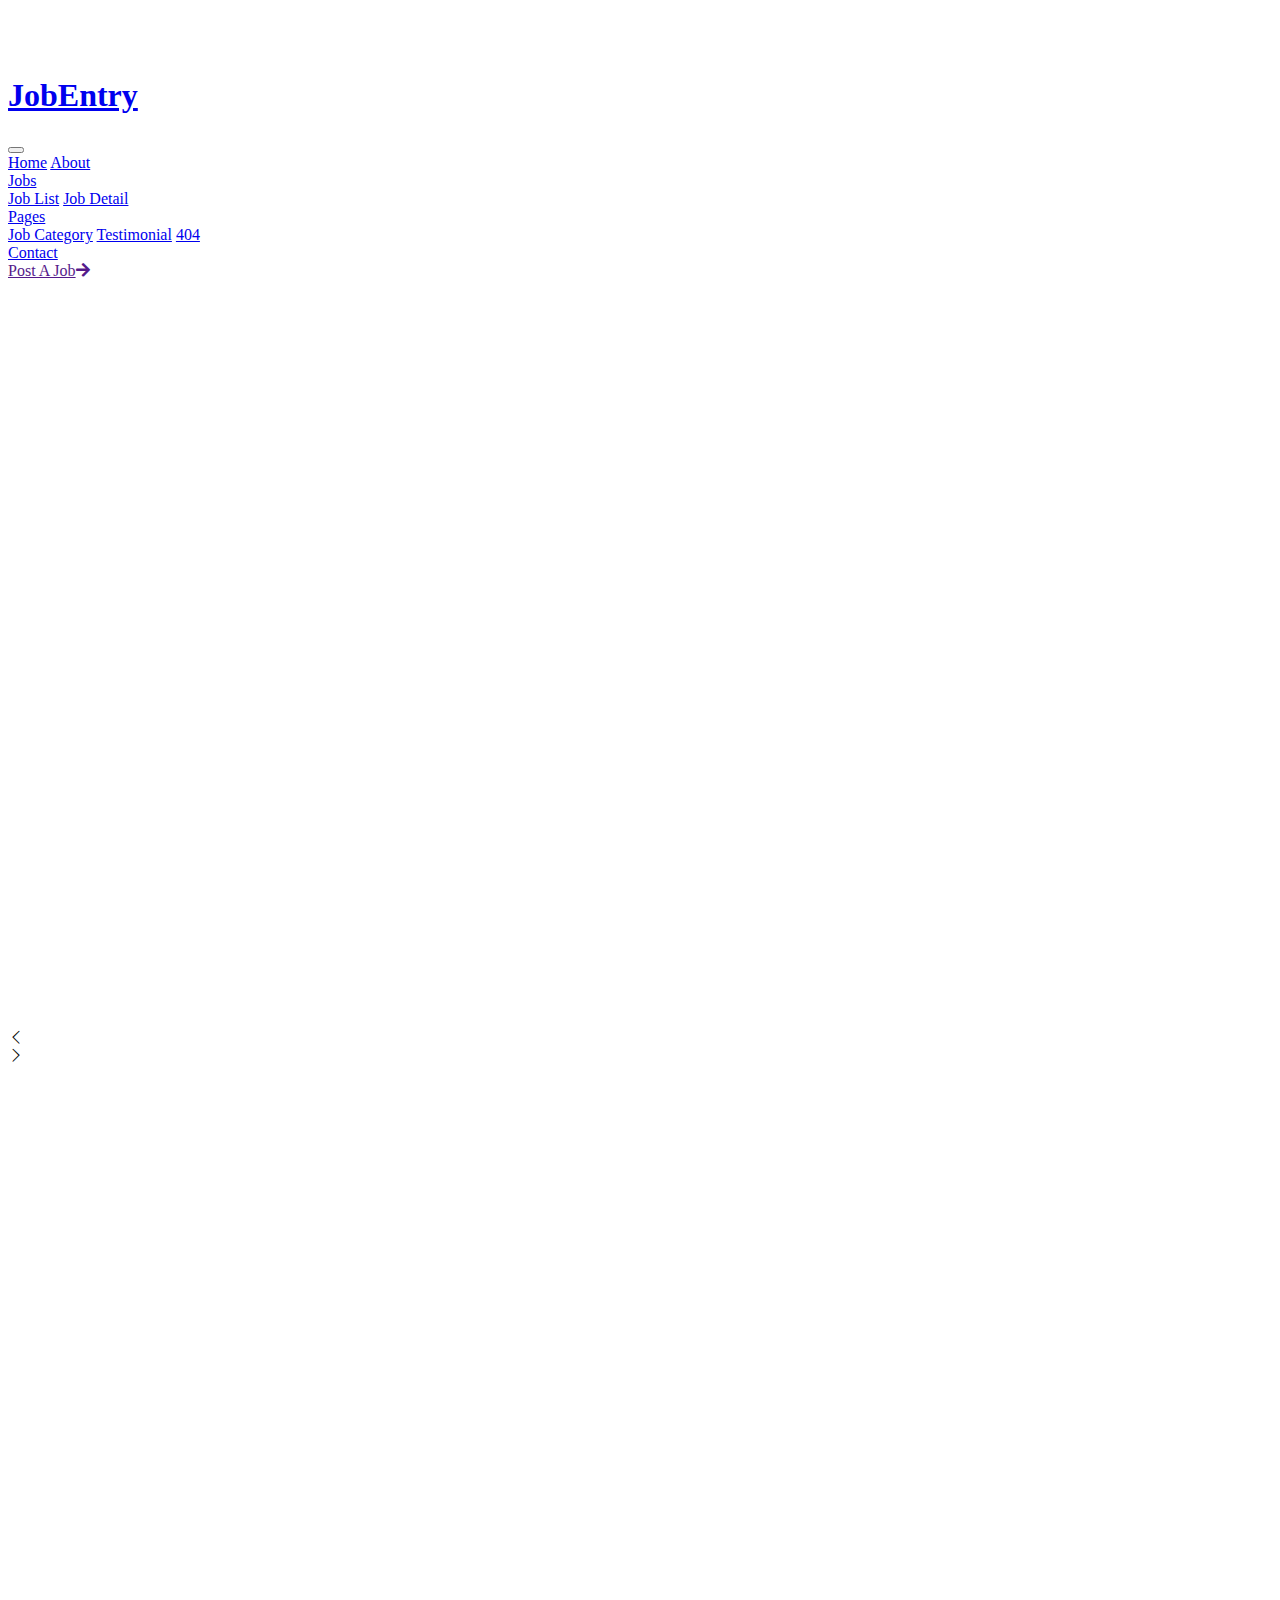
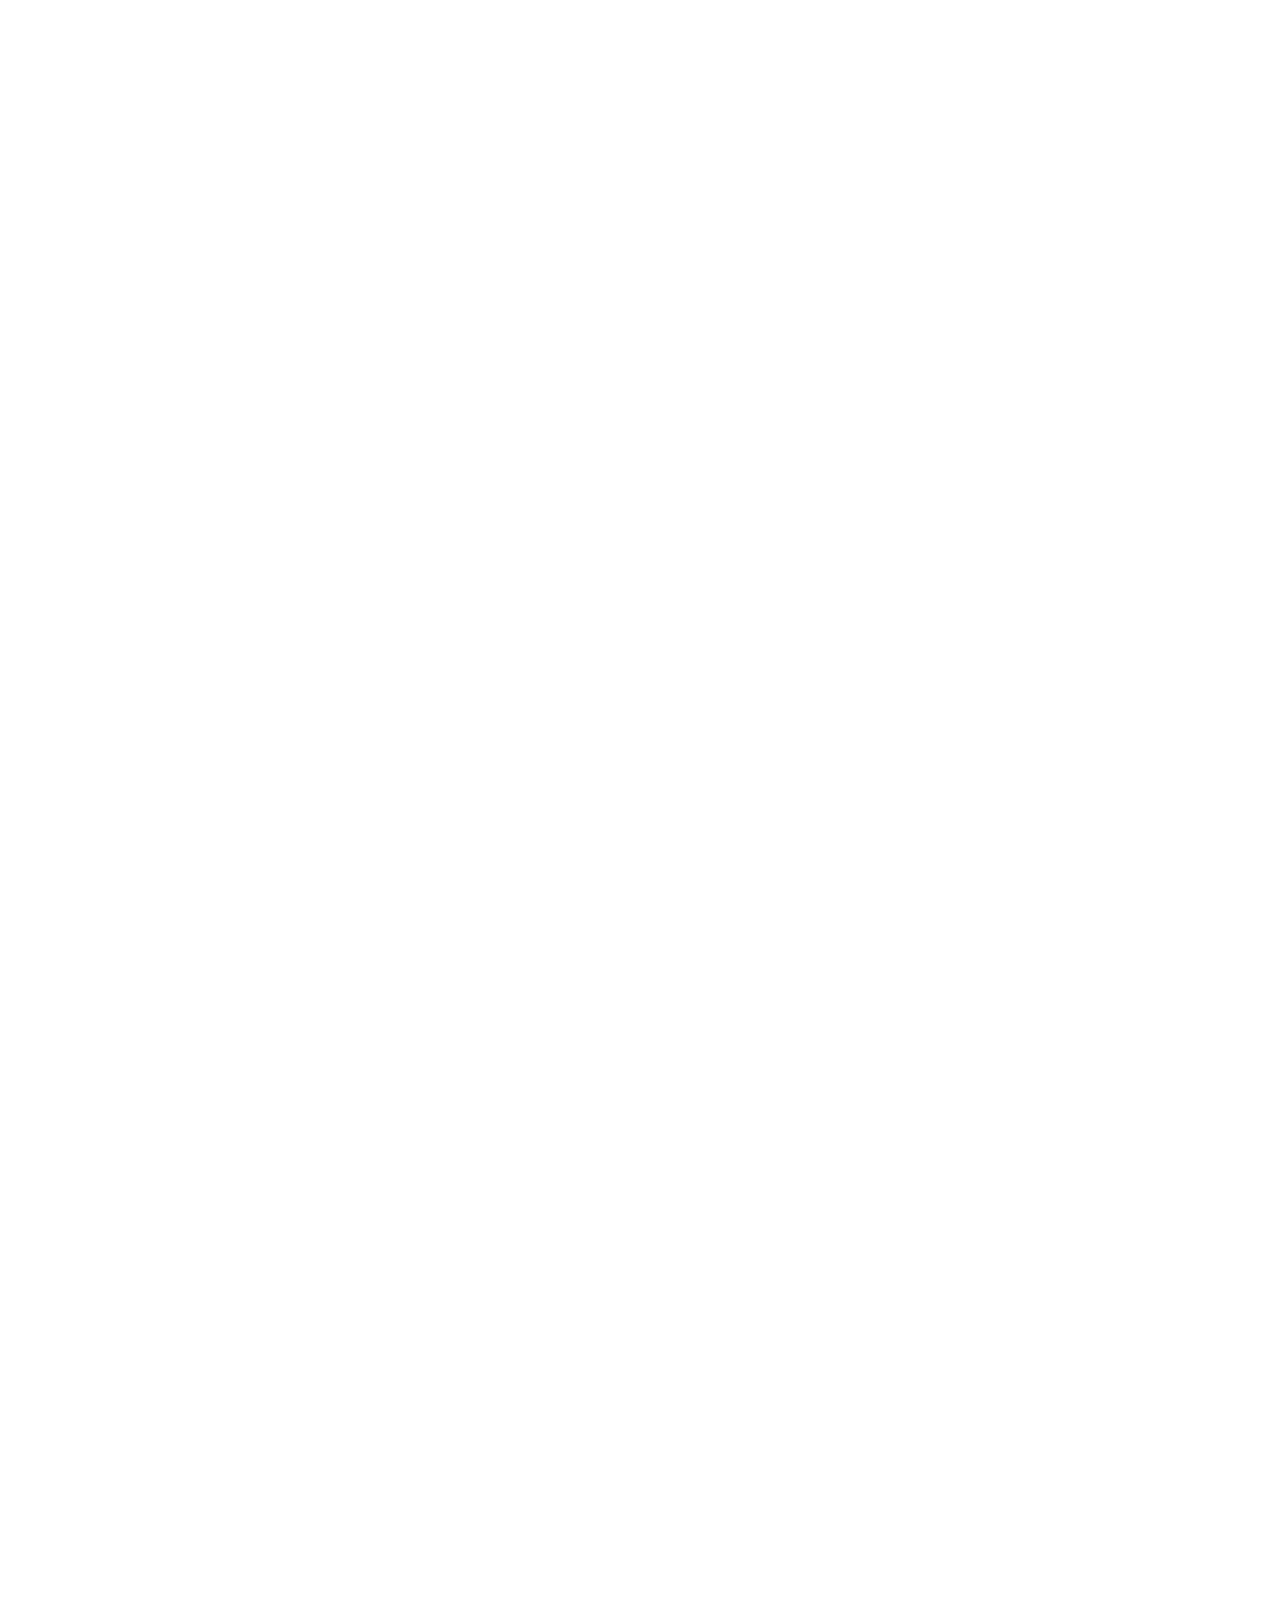
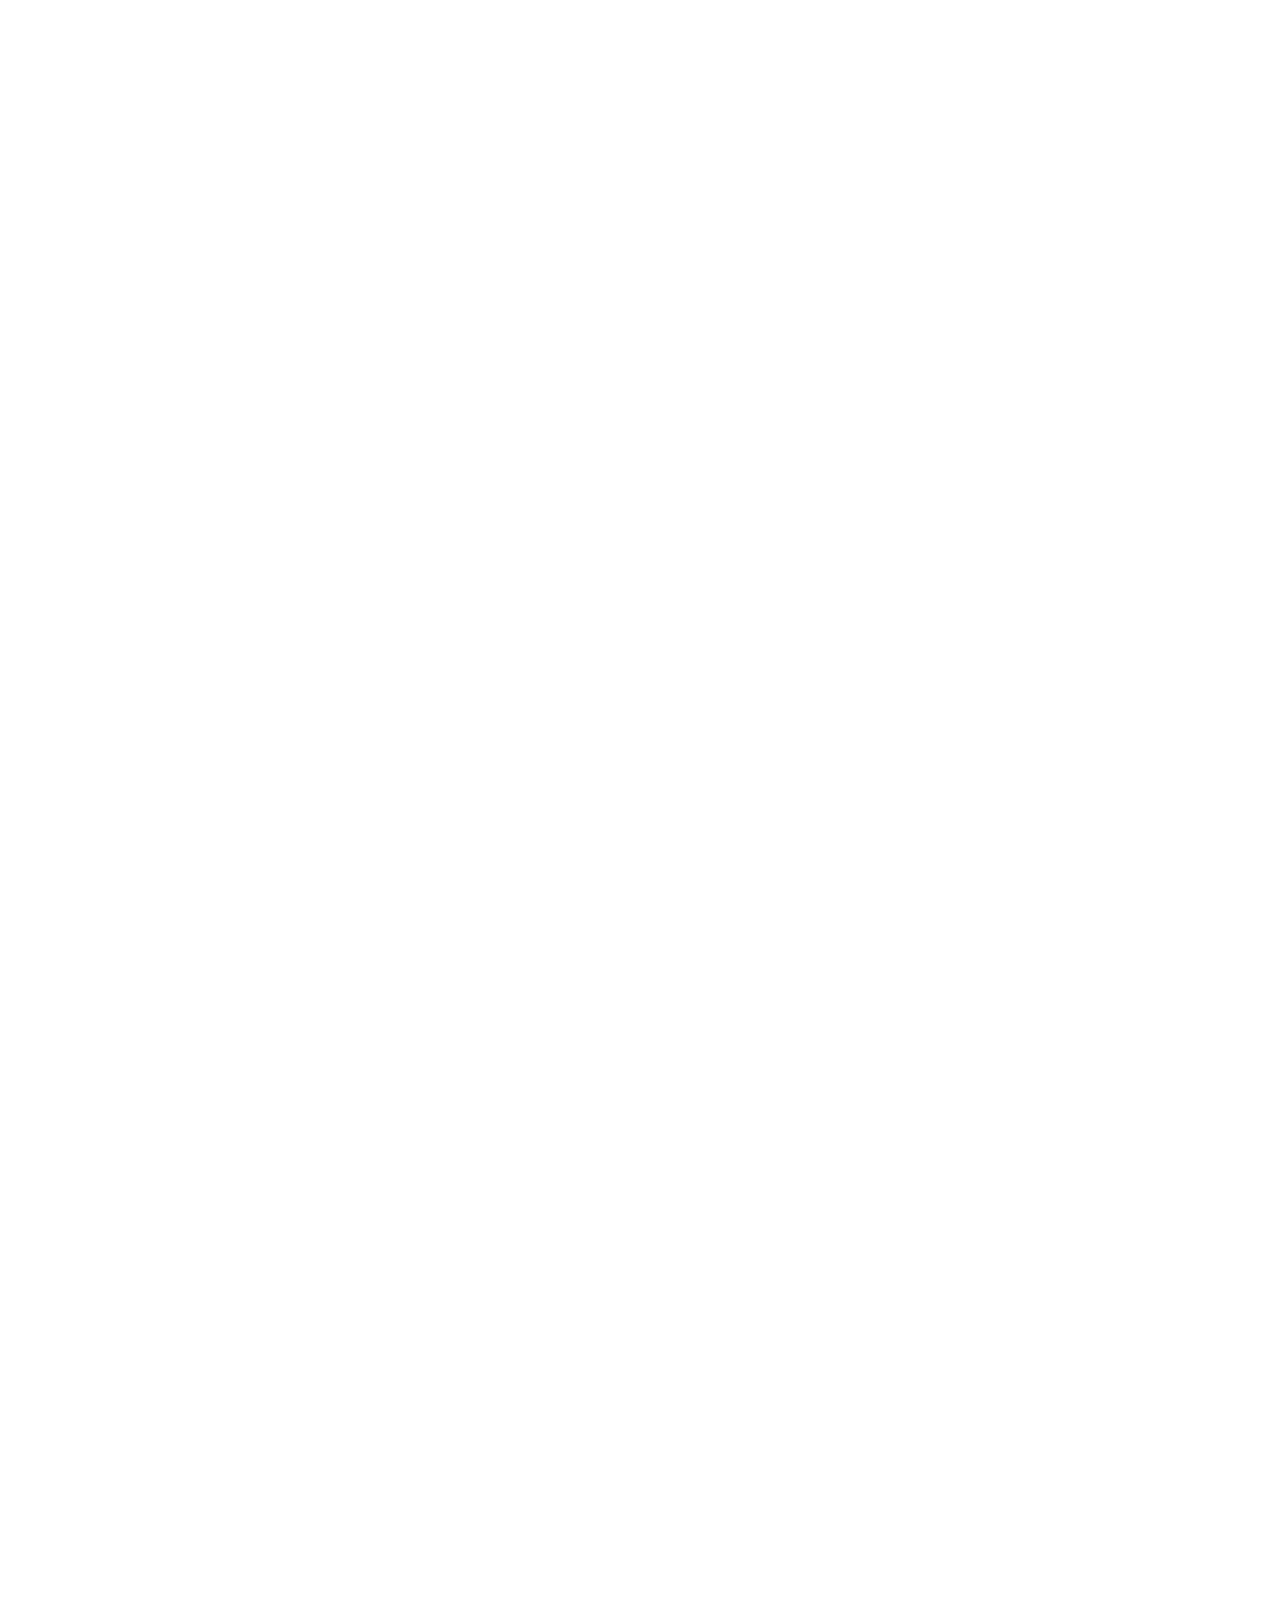
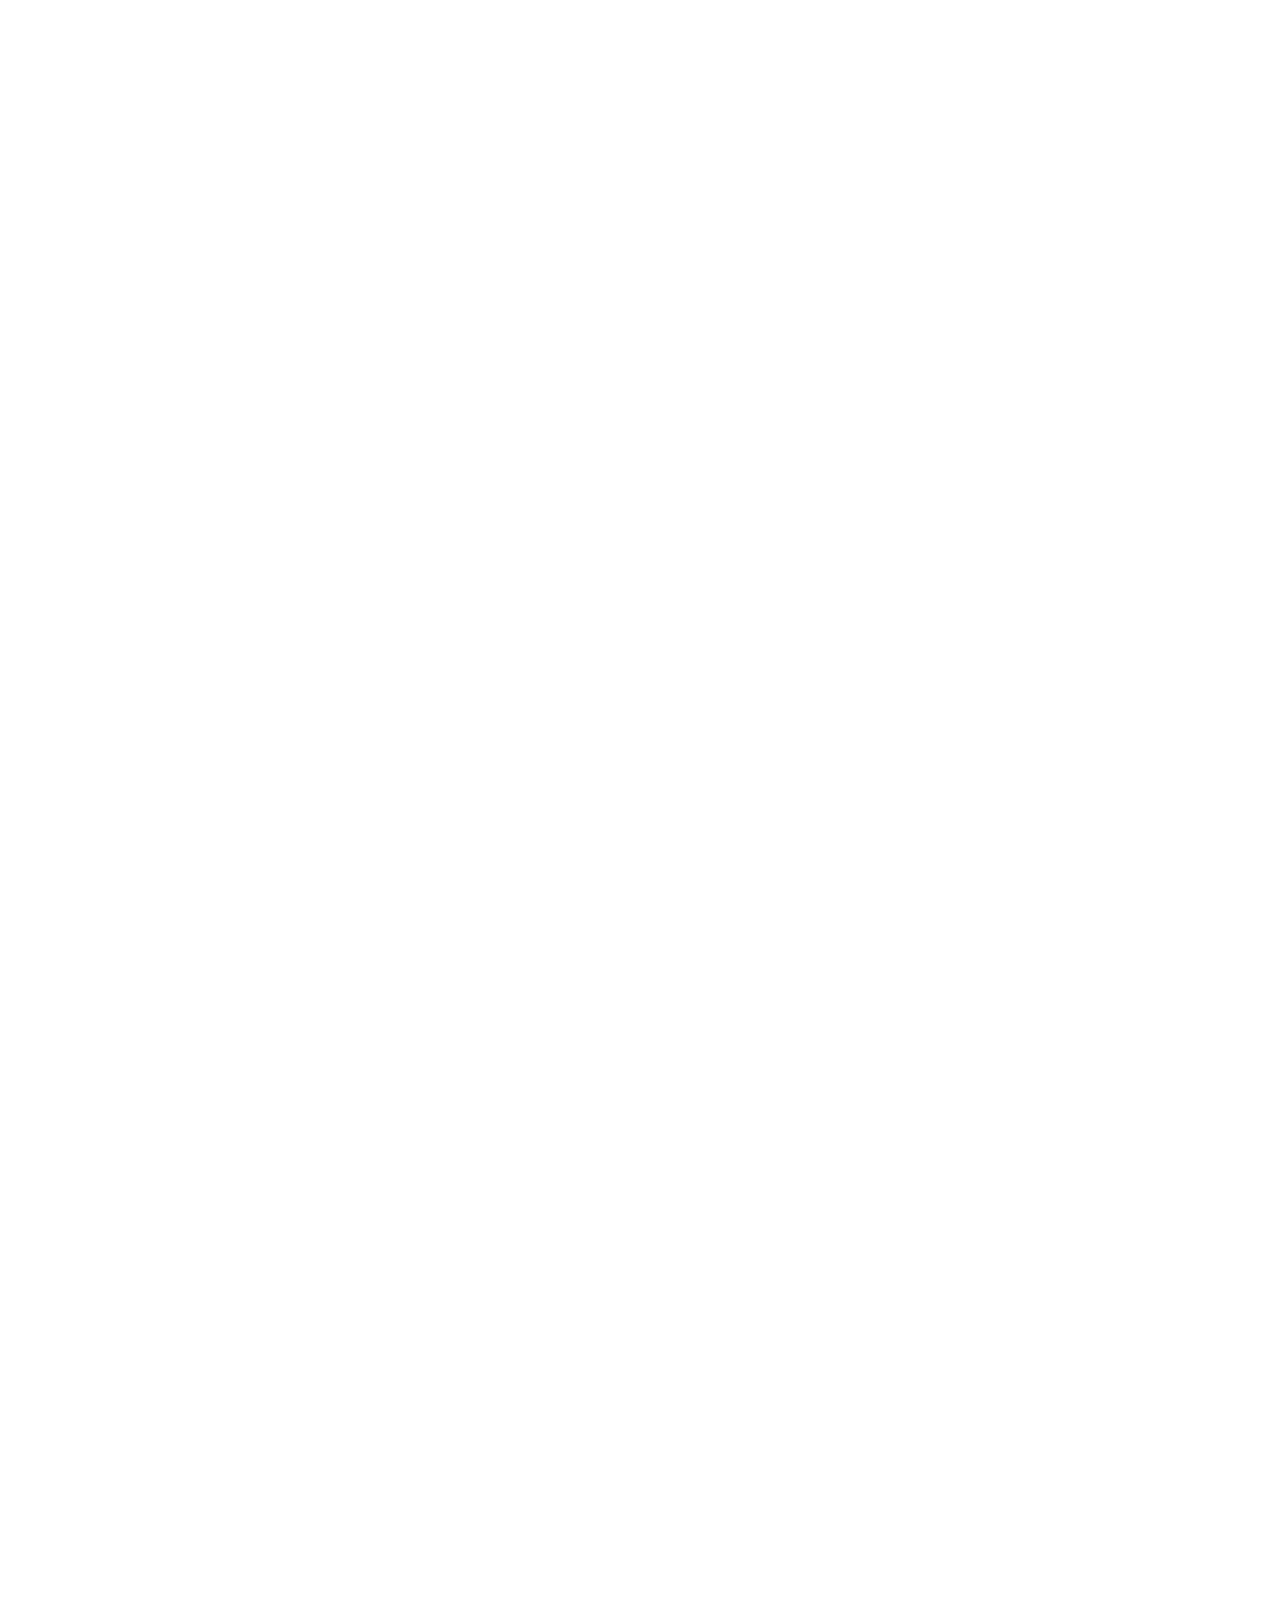
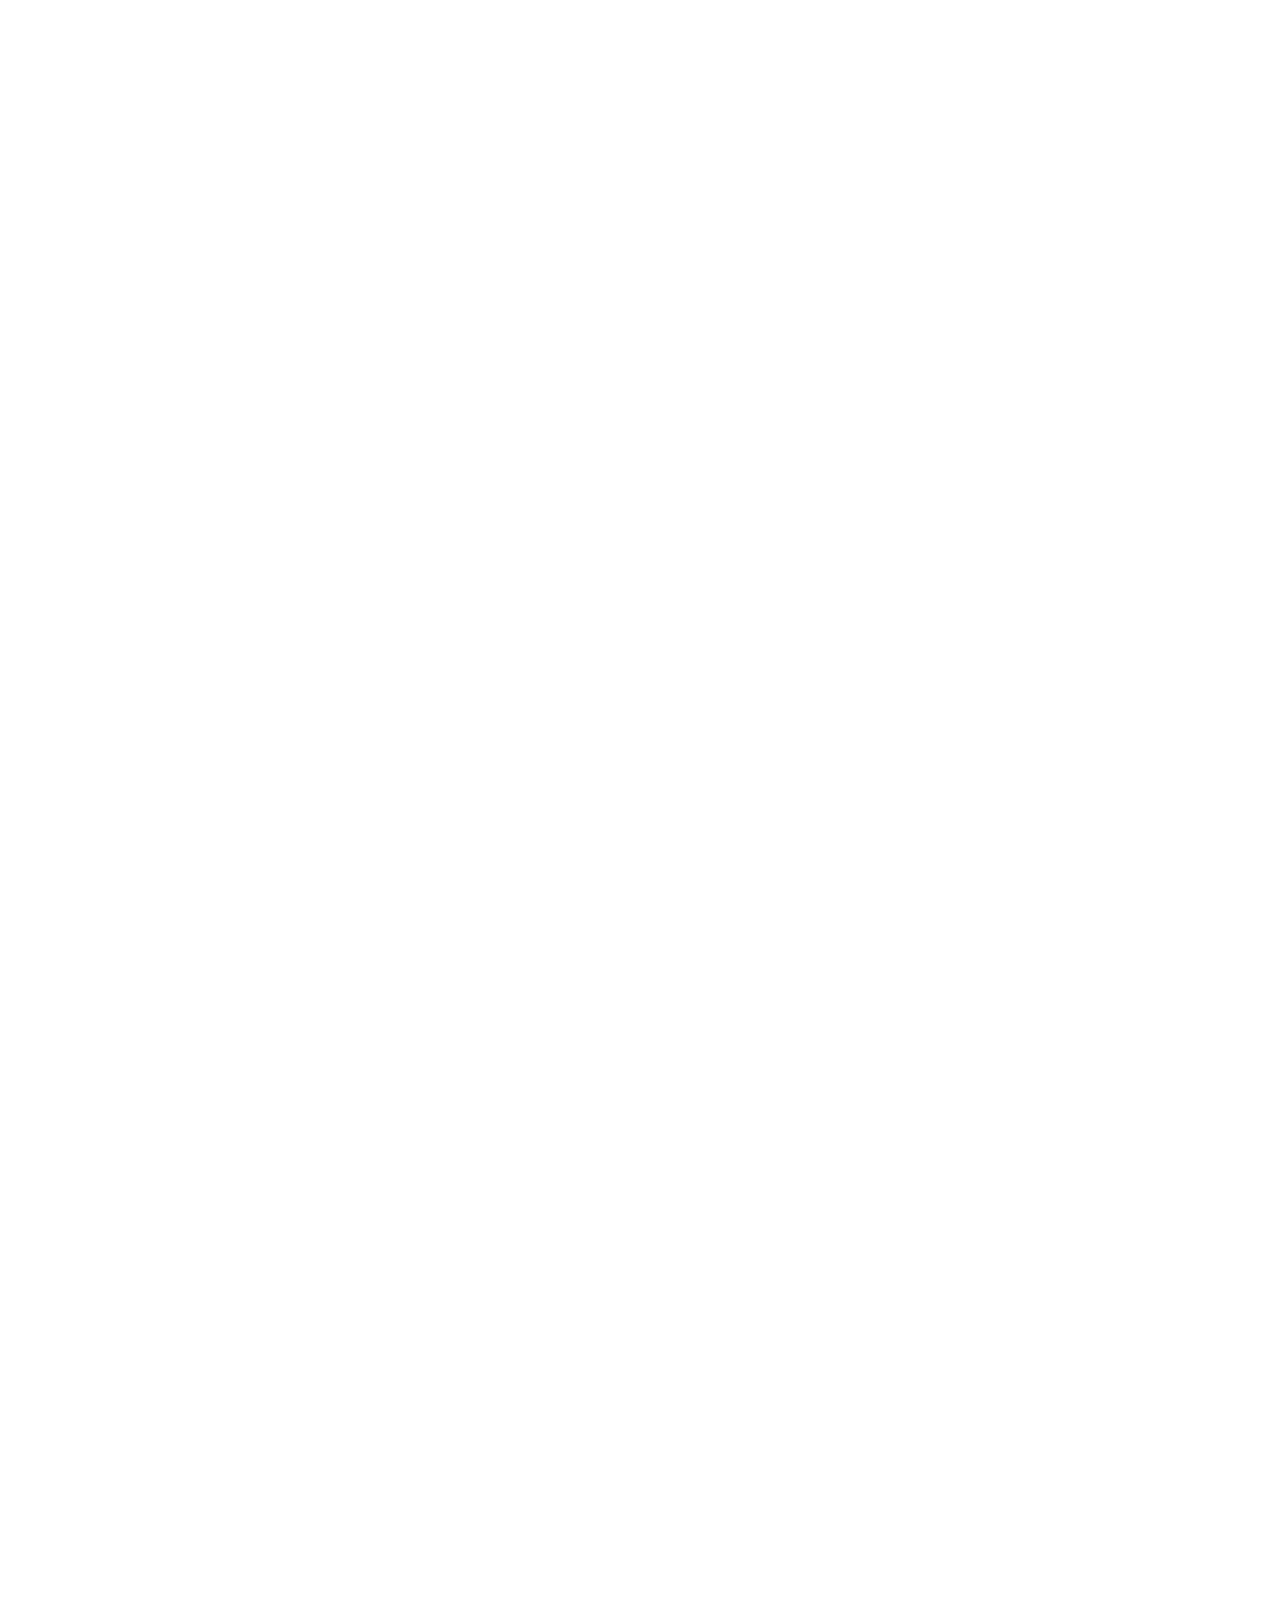
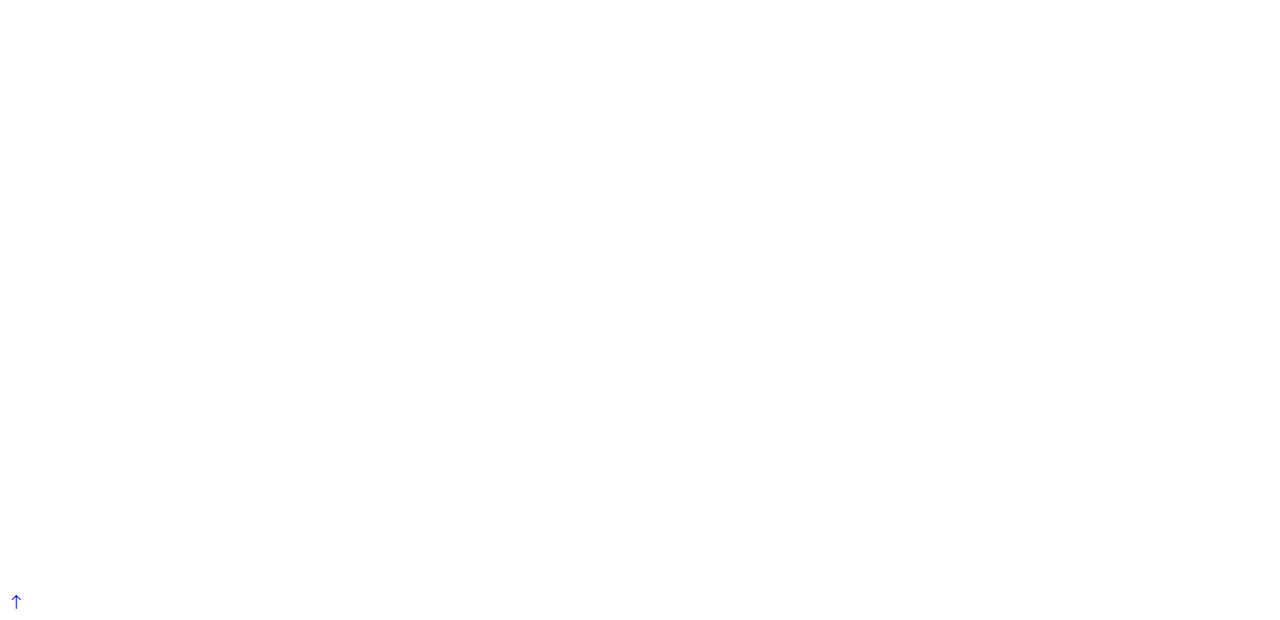
==== index.html @ e027048f "Update index.html" ====
<!DOCTYPE html>
<html lang="en">

<head>
    <meta charset="utf-8">
    <title>JobEntry Website</title>
    <meta content="width=device-width, initial-scale=1.0" name="viewport">
    <meta content="" name="keywords">
    <meta content="" name="description">

    <!-- Favicon -->
    <link href="img/favicon.ico" rel="icon">

    <!-- Google Web Fonts -->
    <link rel="preconnect" href="https://fonts.googleapis.com">
    <link rel="preconnect" href="https://fonts.gstatic.com" crossorigin>
    <link href="https://fonts.googleapis.com/css2?family=Heebo:wght@400;500;600&family=Inter:wght@700;800&display=swap" rel="stylesheet">
    
    <!-- Icon Font Stylesheet -->
    <link href="https://cdnjs.cloudflare.com/ajax/libs/font-awesome/5.10.0/css/all.min.css" rel="stylesheet">
    <link href="https://cdn.jsdelivr.net/npm/bootstrap-icons@1.4.1/font/bootstrap-icons.css" rel="stylesheet">

    <!-- Libraries Stylesheet -->
    <link href="lib/animate/animate.min.css" rel="stylesheet">
    <link href="lib/owlcarousel/assets/owl.carousel.min.css" rel="stylesheet">

    <!-- Customized Bootstrap Stylesheet -->
    <link href="css/bootstrap.min.css" rel="stylesheet">

    <!-- Template Stylesheet -->
    <link href="css/style.css" rel="stylesheet">
</head>

<body>
    <div class="container-xxl bg-white p-0">
        <!-- Spinner Start -->
        <div id="spinner" class="show bg-white position-fixed translate-middle w-100 vh-100 top-50 start-50 d-flex align-items-center justify-content-center">
            <div class="spinner-border text-primary" style="width: 3rem; height: 3rem;" role="status">
                <span class="sr-only">Loading...</span>
            </div>
        </div>
        <!-- Spinner End -->


        <!-- Navbar Start -->
        <nav class="navbar navbar-expand-lg bg-white navbar-light shadow sticky-top p-0">
            <a href="index.html" class="navbar-brand d-flex align-items-center text-center py-0 px-4 px-lg-5">
                <h1 class="m-0 text-primary">JobEntry</h1>
            </a>
            <button type="button" class="navbar-toggler me-4" data-bs-toggle="collapse" data-bs-target="#navbarCollapse">
                <span class="navbar-toggler-icon"></span>
            </button>
            <div class="collapse navbar-collapse" id="navbarCollapse">
                <div class="navbar-nav ms-auto p-4 p-lg-0">
                    <a href="index.html" class="nav-item nav-link active">Home</a>
                    <a href="about.html" class="nav-item nav-link">About</a>
                    <div class="nav-item dropdown">
                        <a href="#" class="nav-link dropdown-toggle" data-bs-toggle="dropdown">Jobs</a>
                        <div class="dropdown-menu rounded-0 m-0">
                            <a href="job-list.html" class="dropdown-item">Job List</a>
                            <a href="job-detail.html" class="dropdown-item">Job Detail</a>
                        </div>
                    </div>
                    <div class="nav-item dropdown">
                        <a href="#" class="nav-link dropdown-toggle" data-bs-toggle="dropdown">Pages</a>
                        <div class="dropdown-menu rounded-0 m-0">
                            <a href="category.html" class="dropdown-item">Job Category</a>
                            <a href="testimonial.html" class="dropdown-item">Testimonial</a>
                            <a href="404.html" class="dropdown-item">404</a>
                        </div>
                    </div>
                    <a href="contact.html" class="nav-item nav-link">Contact</a>
                </div>
                <a href="" class="btn btn-primary rounded-0 py-4 px-lg-5 d-none d-lg-block">Post A Job<i class="fa fa-arrow-right ms-3"></i></a>
            </div>
        </nav>
        <!-- Navbar End -->


        <!-- Carousel Start -->
        <div class="container-fluid p-0">
            <div class="owl-carousel header-carousel position-relative">
                <div class="owl-carousel-item position-relative">
                    <img class="img-fluid" src="img/carousel-1.jpg" alt="">
                    <div class="position-absolute top-0 start-0 w-100 h-100 d-flex align-items-center" style="background: rgba(43, 57, 64, .5);">
                        <div class="container">
                            <div class="row justify-content-start">
                                <div class="col-10 col-lg-8">
                                    <h1 class="display-3 text-white animated slideInDown mb-4">Find The Perfect Job That You Deserved</h1>
                                    <p class="fs-5 fw-medium text-white mb-4 pb-2">Vero elitr justo clita lorem. Ipsum dolor at sed stet sit diam no. Kasd rebum ipsum et diam justo clita et kasd rebum sea elitr.</p>
                                    <a href="" class="btn btn-primary py-md-3 px-md-5 me-3 animated slideInLeft">Search A Job</a>
                                    <a href="" class="btn btn-secondary py-md-3 px-md-5 animated slideInRight">Find A Talent</a>
                                </div>
                            </div>
                        </div>
                    </div>
                </div>
               
        </div>
        <!-- Carousel End -->


        <!-- Search Start -->
        <div class="container-fluid bg-primary mb-5 wow fadeIn" data-wow-delay="0.1s" style="padding: 35px;">
            <div class="container">
                <div class="row g-2">
                    <div class="col-md-10">
                        <div class="row g-2">
                            <div class="col-md-4">
                                <input type="text" class="form-control border-0" placeholder="Keyword" />
                            </div>
                            <div class="col-md-4">
                                <select class="form-select border-0">
                                    <option selected>Category</option>
                                    <option value="1">web design</option>
                                    <option value="2">marketing</option>
                                    <option value="3">Business Development</option>
                                </select>
                            </div>
                            <div class="col-md-4">
                                <select class="form-select border-0">
                                    <option selected>Location</option>
                                    <option value="1">Banglore </option>
                                    <option value="2">Hyderabad </option>
                                    <option value="3">Maharashtra </option>
                                </select>
                            </div>
                        </div>
                    </div>
                    <div class="col-md-2">
                        <button class="btn btn-dark border-0 w-100">Search</button>
                    </div>
                </div>
            </div>
        </div>
        <!-- Search End -->


        <!-- Category Start -->
        <div class="container-xxl py-5">
            <div class="container">
                <h1 class="text-center mb-5 wow fadeInUp" data-wow-delay="0.1s">Explore By Category</h1>
                <div class="row g-4">
                    <div class="col-lg-3 col-sm-6 wow fadeInUp" data-wow-delay="0.1s">
                        <a class="cat-item rounded p-4" href="">
                            <i class="fa fa-3x fa-mail-bulk text-primary mb-4"></i>
                            <h6 class="mb-3">Marketing</h6>
                            <p class="mb-0">123 Vacancy</p>
                        </a>
                    </div>
                    <div class="col-lg-3 col-sm-6 wow fadeInUp" data-wow-delay="0.3s">
                        <a class="cat-item rounded p-4" href="">
                            <i class="fa fa-3x fa-headset text-primary mb-4"></i>
                            <h6 class="mb-3">Customer Service</h6>
                            <p class="mb-0">123 Vacancy</p>
                        </a>
                    </div>
                    <div class="col-lg-3 col-sm-6 wow fadeInUp" data-wow-delay="0.5s">
                        <a class="cat-item rounded p-4" href="">
                            <i class="fa fa-3x fa-user-tie text-primary mb-4"></i>
                            <h6 class="mb-3">Human Resource</h6>
                            <p class="mb-0">123 Vacancy</p>
                        </a>
                    </div>
                    <div class="col-lg-3 col-sm-6 wow fadeInUp" data-wow-delay="0.7s">
                        <a class="cat-item rounded p-4" href="">
                            <i class="fa fa-3x fa-tasks text-primary mb-4"></i>
                            <h6 class="mb-3">Project Management</h6>
                            <p class="mb-0">123 Vacancy</p>
                        </a>
                    </div>
                    <div class="col-lg-3 col-sm-6 wow fadeInUp" data-wow-delay="0.1s">
                        <a class="cat-item rounded p-4" href="">
                            <i class="fa fa-3x fa-chart-line text-primary mb-4"></i>
                            <h6 class="mb-3">Business Development</h6>
                            <p class="mb-0">123 Vacancy</p>
                        </a>
                    </div>
                    <div class="col-lg-3 col-sm-6 wow fadeInUp" data-wow-delay="0.3s">
                        <a class="cat-item rounded p-4" href="">
                            <i class="fa fa-3x fa-hands-helping text-primary mb-4"></i>
                            <h6 class="mb-3">Sales & Communication</h6>
                            <p class="mb-0">123 Vacancy</p>
                        </a>
                    </div>
                    <div class="col-lg-3 col-sm-6 wow fadeInUp" data-wow-delay="0.5s">
                        <a class="cat-item rounded p-4" href="">
                            <i class="fa fa-3x fa-book-reader text-primary mb-4"></i>
                            <h6 class="mb-3">Teaching & Education</h6>
                            <p class="mb-0">123 Vacancy</p>
                        </a>
                    </div>
                    <div class="col-lg-3 col-sm-6 wow fadeInUp" data-wow-delay="0.7s">
                        <a class="cat-item rounded p-4" href="">
                            <i class="fa fa-3x fa-drafting-compass text-primary mb-4"></i>
                            <h6 class="mb-3">Design & Creative</h6>
                            <p class="mb-0">123 Vacancy</p>
                        </a>
                    </div>
                </div>
            </div>
        </div>
        <!-- Category End -->


        <!-- About Start -->
       
        <!-- About End -->


        <!-- Jobs Start -->
        <div class="container-xxl py-5">
            <div class="container">
                <h1 class="text-center mb-5 wow fadeInUp" data-wow-delay="0.1s">Job Listing</h1>
                <div class="tab-class text-center wow fadeInUp" data-wow-delay="0.3s">
                    <ul class="nav nav-pills d-inline-flex justify-content-center border-bottom mb-5">
                        <li class="nav-item">
                            <a class="d-flex align-items-center text-start mx-3 ms-0 pb-3 active" data-bs-toggle="pill" href="#tab-1">
                                <h6 class="mt-n1 mb-0">Featured</h6>
                            </a>
                        </li>
                        <li class="nav-item">
                            <a class="d-flex align-items-center text-start mx-3 pb-3" data-bs-toggle="pill" href="#tab-2">
                                <h6 class="mt-n1 mb-0">Full Time</h6>
                            </a>
                        </li>
                        <li class="nav-item">
                            <a class="d-flex align-items-center text-start mx-3 me-0 pb-3" data-bs-toggle="pill" href="#tab-3">
                                <h6 class="mt-n1 mb-0">Part Time</h6>
                            </a>
                        </li>
                    </ul>
                    <div class="tab-content">
                        <div id="tab-1" class="tab-pane fade show p-0 active">
                            <div class="job-item p-4 mb-4">
                                <div class="row g-4">
                                    <div class="col-sm-12 col-md-8 d-flex align-items-center">
                                        <img class="flex-shrink-0 img-fluid border rounded" src="img/com-logo-1.jpg" alt="" style="width: 80px; height: 80px;">
                                        <div class="text-start ps-4">
                                            <h5 class="mb-3">Software Engineer</h5>
                                            <span class="text-truncate me-3"><i class="fa fa-map-marker-alt text-primary me-2"></i>Maharashtra , India</span>
                                            <span class="text-truncate me-3"><i class="far fa-clock text-primary me-2"></i>Full Time</span>
                                        </div>
                                    </div>
                                    <div class="col-sm-12 col-md-4 d-flex flex-column align-items-start align-items-md-end justify-content-center">
                                        <div class="d-flex mb-3">
                                            <a class="btn btn-light btn-square me-3" href=""><i class="far fa-heart text-primary"></i></a>
                                            <a class="btn btn-primary" href="">Apply Now</a>
                                        </div>
                                        <small class="text-truncate"><i class="far fa-calendar-alt text-primary me-2"></i>Date Line: 01 Jan, 2024</small>
                                    </div>
                                </div>
                            </div>
                            <div class="job-item p-4 mb-4">
                                <div class="row g-4">
                                    <div class="col-sm-12 col-md-8 d-flex align-items-center">
                                        <img class="flex-shrink-0 img-fluid border rounded" src="img/com-logo-2.jpg" alt="" style="width: 80px; height: 80px;">
                                        <div class="text-start ps-4">
                                            <h5 class="mb-3">Marketing Manager</h5>
                                            <span class="text-truncate me-3"><i class="fa fa-map-marker-alt text-primary me-2"></i>Maharashtra , India</span>
                                            <span class="text-truncate me-3"><i class="far fa-clock text-primary me-2"></i>Full Time</span>
                                        </div>
                                    </div>
                                    <div class="col-sm-12 col-md-4 d-flex flex-column align-items-start align-items-md-end justify-content-center">
                                        <div class="d-flex mb-3">
                                            <a class="btn btn-light btn-square me-3" href=""><i class="far fa-heart text-primary"></i></a>
                                            <a class="btn btn-primary" href="">Apply Now</a>
                                        </div>
                                        <small class="text-truncate"><i class="far fa-calendar-alt text-primary me-2"></i>Date Line: 01 Jan, 2024</small>
                                    </div>
                                </div>
                            </div>
                            <div class="job-item p-4 mb-4">
                                <div class="row g-4">
                                    <div class="col-sm-12 col-md-8 d-flex align-items-center">
                                        <img class="flex-shrink-0 img-fluid border rounded" src="img/com-logo-3.jpg" alt="" style="width: 80px; height: 80px;">
                                        <div class="text-start ps-4">
                                            <h5 class="mb-3">Product Designer</h5>
                                            <span class="text-truncate me-3"><i class="fa fa-map-marker-alt text-primary me-2"></i>Maharashtra , India</span>
                                            <span class="text-truncate me-3"><i class="far fa-clock text-primary me-2"></i>Full Time</span>
                                        </div>
                                    </div>
                                    <div class="col-sm-12 col-md-4 d-flex flex-column align-items-start align-items-md-end justify-content-center">
                                        <div class="d-flex mb-3">
                                            <a class="btn btn-light btn-square me-3" href=""><i class="far fa-heart text-primary"></i></a>
                                            <a class="btn btn-primary" href="">Apply Now</a>
                                        </div>
                                        <small class="text-truncate"><i class="far fa-calendar-alt text-primary me-2"></i>Date Line: 01 Jan, 2024</small>
                                    </div>
                                </div>
                            </div>
                            <div class="job-item p-4 mb-4">
                                <div class="row g-4">
                                    <div class="col-sm-12 col-md-8 d-flex align-items-center">
                                        <img class="flex-shrink-0 img-fluid border rounded" src="img/com-logo-4.jpg" alt="" style="width: 80px; height: 80px;">
                                        <div class="text-start ps-4">
                                            <h5 class="mb-3">Creative Director</h5>
                                            <span class="text-truncate me-3"><i class="fa fa-map-marker-alt text-primary me-2"></i>Maharashtra , India</span>
                                            <span class="text-truncate me-3"><i class="far fa-clock text-primary me-2"></i>Full Time</span>
                                        </div>
                                    </div>
                                    <div class="col-sm-12 col-md-4 d-flex flex-column align-items-start align-items-md-end justify-content-center">
                                        <div class="d-flex mb-3">
                                            <a class="btn btn-light btn-square me-3" href=""><i class="far fa-heart text-primary"></i></a>
                                            <a class="btn btn-primary" href="">Apply Now</a>
                                        </div>
                                        <small class="text-truncate"><i class="far fa-calendar-alt text-primary me-2"></i>Date Line: 01 Jan, 2024</small>
                                    </div>
                                </div>
                            </div>
                            <div class="job-item p-4 mb-4">
                                <div class="row g-4">
                                    <div class="col-sm-12 col-md-8 d-flex align-items-center">
                                        <img class="flex-shrink-0 img-fluid border rounded" src="img/com-logo-5.jpg" alt="" style="width: 80px; height: 80px;">
                                        <div class="text-start ps-4">
                                            <h5 class="mb-3">Wordpress Developer</h5>
                                            <span class="text-truncate me-3"><i class="fa fa-map-marker-alt text-primary me-2"></i>Maharashtra , India</span>
                                            <span class="text-truncate me-3"><i class="far fa-clock text-primary me-2"></i>Full Time</span>
                                        </div>
                                    </div>
                                    <div class="col-sm-12 col-md-4 d-flex flex-column align-items-start align-items-md-end justify-content-center">
                                        <div class="d-flex mb-3">
                                            <a class="btn btn-light btn-square me-3" href=""><i class="far fa-heart text-primary"></i></a>
                                            <a class="btn btn-primary" href="">Apply Now</a>
                                        </div>
                                        <small class="text-truncate"><i class="far fa-calendar-alt text-primary me-2"></i>Date Line: 01 Jan, 2024</small>
                                    </div>
                                </div>
                            </div>
                            <a class="btn btn-primary py-3 px-5" href="">Browse More Jobs</a>
                        </div>
                        <div id="tab-2" class="tab-pane fade show p-0">
                            <div class="job-item p-4 mb-4">
                                <div class="row g-4">
                                    <div class="col-sm-12 col-md-8 d-flex align-items-center">
                                        <img class="flex-shrink-0 img-fluid border rounded" src="img/com-logo-1.jpg" alt="" style="width: 80px; height: 80px;">
                                        <div class="text-start ps-4">
                                            <h5 class="mb-3">Software Engineer</h5>
                                            <span class="text-truncate me-3"><i class="fa fa-map-marker-alt text-primary me-2"></i>Maharashtra , India</span>
                                            <span class="text-truncate me-3"><i class="far fa-clock text-primary me-2"></i>Full Time</span>
                                        </div>
                                    </div>
                                    <div class="col-sm-12 col-md-4 d-flex flex-column align-items-start align-items-md-end justify-content-center">
                                        <div class="d-flex mb-3">
                                            <a class="btn btn-light btn-square me-3" href=""><i class="far fa-heart text-primary"></i></a>
                                            <a class="btn btn-primary" href="">Apply Now</a>
                                        </div>
                                        <small class="text-truncate"><i class="far fa-calendar-alt text-primary me-2"></i>Date Line: 01 Jan, 2024</small>
                                    </div>
                                </div>
                            </div>
                            <div class="job-item p-4 mb-4">
                                <div class="row g-4">
                                    <div class="col-sm-12 col-md-8 d-flex align-items-center">
                                        <img class="flex-shrink-0 img-fluid border rounded" src="img/com-logo-2.jpg" alt="" style="width: 80px; height: 80px;">
                                        <div class="text-start ps-4">
                                            <h5 class="mb-3">Marketing Manager</h5>
                                            <span class="text-truncate me-3"><i class="fa fa-map-marker-alt text-primary me-2"></i>New York, USA</span>
                                            <span class="text-truncate me-3"><i class="far fa-clock text-primary me-2"></i>Full Time</span>
                                            <span class="text-truncate me-0"><i class="far fa-money-bill-alt text-primary me-2"></i>$123 - $456</span>
                                        </div>
                                    </div>
                                    <div class="col-sm-12 col-md-4 d-flex flex-column align-items-start align-items-md-end justify-content-center">
                                        <div class="d-flex mb-3">
                                            <a class="btn btn-light btn-square me-3" href=""><i class="far fa-heart text-primary"></i></a>
                                            <a class="btn btn-primary" href="">Apply Now</a>
                                        </div>
                                        <small class="text-truncate"><i class="far fa-calendar-alt text-primary me-2"></i>Date Line: 01 Jan, 2045</small>
                                    </div>
                                </div>
                            </div>
                            <div class="job-item p-4 mb-4">
                                <div class="row g-4">
                                    <div class="col-sm-12 col-md-8 d-flex align-items-center">
                                        <img class="flex-shrink-0 img-fluid border rounded" src="img/com-logo-3.jpg" alt="" style="width: 80px; height: 80px;">
                                        <div class="text-start ps-4">
                                            <h5 class="mb-3">Product Designer</h5>
                                            <span class="text-truncate me-3"><i class="fa fa-map-marker-alt text-primary me-2"></i>New York, USA</span>
                                            <span class="text-truncate me-3"><i class="far fa-clock text-primary me-2"></i>Full Time</span>
                                            <span class="text-truncate me-0"><i class="far fa-money-bill-alt text-primary me-2"></i>$123 - $456</span>
                                        </div>
                                    </div>
                                    <div class="col-sm-12 col-md-4 d-flex flex-column align-items-start align-items-md-end justify-content-center">
                                        <div class="d-flex mb-3">
                                            <a class="btn btn-light btn-square me-3" href=""><i class="far fa-heart text-primary"></i></a>
                                            <a class="btn btn-primary" href="">Apply Now</a>
                                        </div>
                                        <small class="text-truncate"><i class="far fa-calendar-alt text-primary me-2"></i>Date Line: 01 Jan, 2045</small>
                                    </div>
                                </div>
                            </div>
                            <div class="job-item p-4 mb-4">
                                <div class="row g-4">
                                    <div class="col-sm-12 col-md-8 d-flex align-items-center">
                                        <img class="flex-shrink-0 img-fluid border rounded" src="img/com-logo-4.jpg" alt="" style="width: 80px; height: 80px;">
                                        <div class="text-start ps-4">
                                            <h5 class="mb-3">Creative Director</h5>
                                            <span class="text-truncate me-3"><i class="fa fa-map-marker-alt text-primary me-2"></i>New York, USA</span>
                                            <span class="text-truncate me-3"><i class="far fa-clock text-primary me-2"></i>Full Time</span>
                                            <span class="text-truncate me-0"><i class="far fa-money-bill-alt text-primary me-2"></i>$123 - $456</span>
                                        </div>
                                    </div>
                                    <div class="col-sm-12 col-md-4 d-flex flex-column align-items-start align-items-md-end justify-content-center">
                                        <div class="d-flex mb-3">
                                            <a class="btn btn-light btn-square me-3" href=""><i class="far fa-heart text-primary"></i></a>
                                            <a class="btn btn-primary" href="">Apply Now</a>
                                        </div>
                                        <small class="text-truncate"><i class="far fa-calendar-alt text-primary me-2"></i>Date Line: 01 Jan, 2045</small>
                                    </div>
                                </div>
                            </div>
                            <div class="job-item p-4 mb-4">
                                <div class="row g-4">
                                    <div class="col-sm-12 col-md-8 d-flex align-items-center">
                                        <img class="flex-shrink-0 img-fluid border rounded" src="img/com-logo-5.jpg" alt="" style="width: 80px; height: 80px;">
                                        <div class="text-start ps-4">
                                            <h5 class="mb-3">Wordpress Developer</h5>
                                            <span class="text-truncate me-3"><i class="fa fa-map-marker-alt text-primary me-2"></i>New York, USA</span>
                                            <span class="text-truncate me-3"><i class="far fa-clock text-primary me-2"></i>Full Time</span>
                                            <span class="text-truncate me-0"><i class="far fa-money-bill-alt text-primary me-2"></i>$123 - $456</span>
                                        </div>
                                    </div>
                                    <div class="col-sm-12 col-md-4 d-flex flex-column align-items-start align-items-md-end justify-content-center">
                                        <div class="d-flex mb-3">
                                            <a class="btn btn-light btn-square me-3" href=""><i class="far fa-heart text-primary"></i></a>
                                            <a class="btn btn-primary" href="">Apply Now</a>
                                        </div>
                                        <small class="text-truncate"><i class="far fa-calendar-alt text-primary me-2"></i>Date Line: 01 Jan, 2045</small>
                                    </div>
                                </div>
                            </div>
                            <a class="btn btn-primary py-3 px-5" href="">Browse More Jobs</a>
                        </div>
                        <div id="tab-3" class="tab-pane fade show p-0">
                            <div class="job-item p-4 mb-4">
                                <div class="row g-4">
                                    <div class="col-sm-12 col-md-8 d-flex align-items-center">
                                        <img class="flex-shrink-0 img-fluid border rounded" src="img/com-logo-1.jpg" alt="" style="width: 80px; height: 80px;">
                                        <div class="text-start ps-4">
                                            <h5 class="mb-3">Software Engineer</h5>
                                            <span class="text-truncate me-3"><i class="fa fa-map-marker-alt text-primary me-2"></i>New York, USA</span>
                                            <span class="text-truncate me-3"><i class="far fa-clock text-primary me-2"></i>Full Time</span>
                                            <span class="text-truncate me-0"><i class="far fa-money-bill-alt text-primary me-2"></i>$123 - $456</span>
                                        </div>
                                    </div>
                                    <div class="col-sm-12 col-md-4 d-flex flex-column align-items-start align-items-md-end justify-content-center">
                                        <div class="d-flex mb-3">
                                            <a class="btn btn-light btn-square me-3" href=""><i class="far fa-heart text-primary"></i></a>
                                            <a class="btn btn-primary" href="">Apply Now</a>
                                        </div>
                                        <small class="text-truncate"><i class="far fa-calendar-alt text-primary me-2"></i>Date Line: 01 Jan, 2045</small>
                                    </div>
                                </div>
                            </div>
                            <div class="job-item p-4 mb-4">
                                <div class="row g-4">
                                    <div class="col-sm-12 col-md-8 d-flex align-items-center">
                                        <img class="flex-shrink-0 img-fluid border rounded" src="img/com-logo-2.jpg" alt="" style="width: 80px; height: 80px;">
                                        <div class="text-start ps-4">
                                            <h5 class="mb-3">Marketing Manager</h5>
                                            <span class="text-truncate me-3"><i class="fa fa-map-marker-alt text-primary me-2"></i>New York, USA</span>
                                            <span class="text-truncate me-3"><i class="far fa-clock text-primary me-2"></i>Full Time</span>
                                            <span class="text-truncate me-0"><i class="far fa-money-bill-alt text-primary me-2"></i>$123 - $456</span>
                                        </div>
                                    </div>
                                    <div class="col-sm-12 col-md-4 d-flex flex-column align-items-start align-items-md-end justify-content-center">
                                        <div class="d-flex mb-3">
                                            <a class="btn btn-light btn-square me-3" href=""><i class="far fa-heart text-primary"></i></a>
                                            <a class="btn btn-primary" href="">Apply Now</a>
                                        </div>
                                        <small class="text-truncate"><i class="far fa-calendar-alt text-primary me-2"></i>Date Line: 01 Jan, 2045</small>
                                    </div>
                                </div>
                            </div>
                            <div class="job-item p-4 mb-4">
                                <div class="row g-4">
                                    <div class="col-sm-12 col-md-8 d-flex align-items-center">
                                        <img class="flex-shrink-0 img-fluid border rounded" src="img/com-logo-3.jpg" alt="" style="width: 80px; height: 80px;">
                                        <div class="text-start ps-4">
                                            <h5 class="mb-3">Product Designer</h5>
                                            <span class="text-truncate me-3"><i class="fa fa-map-marker-alt text-primary me-2"></i>New York, USA</span>
                                            <span class="text-truncate me-3"><i class="far fa-clock text-primary me-2"></i>Full Time</span>
                                            <span class="text-truncate me-0"><i class="far fa-money-bill-alt text-primary me-2"></i>$123 - $456</span>
                                        </div>
                                    </div>
                                    <div class="col-sm-12 col-md-4 d-flex flex-column align-items-start align-items-md-end justify-content-center">
                                        <div class="d-flex mb-3">
                                            <a class="btn btn-light btn-square me-3" href=""><i class="far fa-heart text-primary"></i></a>
                                            <a class="btn btn-primary" href="">Apply Now</a>
                                        </div>
                                        <small class="text-truncate"><i class="far fa-calendar-alt text-primary me-2"></i>Date Line: 01 Jan, 2045</small>
                                    </div>
                                </div>
                            </div>
                            <div class="job-item p-4 mb-4">
                                <div class="row g-4">
                                    <div class="col-sm-12 col-md-8 d-flex align-items-center">
                                        <img class="flex-shrink-0 img-fluid border rounded" src="img/com-logo-4.jpg" alt="" style="width: 80px; height: 80px;">
                                        <div class="text-start ps-4">
                                            <h5 class="mb-3">Creative Director</h5>
                                            <span class="text-truncate me-3"><i class="fa fa-map-marker-alt text-primary me-2"></i>New York, USA</span>
                                            <span class="text-truncate me-3"><i class="far fa-clock text-primary me-2"></i>Full Time</span>
                                            <span class="text-truncate me-0"><i class="far fa-money-bill-alt text-primary me-2"></i>$123 - $456</span>
                                        </div>
                                    </div>
                                    <div class="col-sm-12 col-md-4 d-flex flex-column align-items-start align-items-md-end justify-content-center">
                                        <div class="d-flex mb-3">
                                            <a class="btn btn-light btn-square me-3" href=""><i class="far fa-heart text-primary"></i></a>
                                            <a class="btn btn-primary" href="">Apply Now</a>
                                        </div>
                                        <small class="text-truncate"><i class="far fa-calendar-alt text-primary me-2"></i>Date Line: 01 Jan, 2045</small>
                                    </div>
                                </div>
                            </div>
                            <div class="job-item p-4 mb-4">
                                <div class="row g-4">
                                    <div class="col-sm-12 col-md-8 d-flex align-items-center">
                                        <img class="flex-shrink-0 img-fluid border rounded" src="img/com-logo-5.jpg" alt="" style="width: 80px; height: 80px;">
                                        <div class="text-start ps-4">
                                            <h5 class="mb-3">Wordpress Developer</h5>
                                            <span class="text-truncate me-3"><i class="fa fa-map-marker-alt text-primary me-2"></i>New York, USA</span>
                                            <span class="text-truncate me-3"><i class="far fa-clock text-primary me-2"></i>Full Time</span>
                                            <span class="text-truncate me-0"><i class="far fa-money-bill-alt text-primary me-2"></i>$123 - $456</span>
                                        </div>
                                    </div>
                                    <div class="col-sm-12 col-md-4 d-flex flex-column align-items-start align-items-md-end justify-content-center">
                                        <div class="d-flex mb-3">
                                            <a class="btn btn-light btn-square me-3" href=""><i class="far fa-heart text-primary"></i></a>
                                            <a class="btn btn-primary" href="">Apply Now</a>
                                        </div>
                                        <small class="text-truncate"><i class="far fa-calendar-alt text-primary me-2"></i>Date Line: 01 Jan, 2045</small>
                                    </div>
                                </div>
                            </div>
                            <a class="btn btn-primary py-3 px-5" href="">Browse More Jobs</a>
                        </div>
                    </div>
                </div>
            </div>
        </div>
        <!-- Jobs End -->


        <!-- Testimonial Start -->
        <div class="container-xxl py-5 wow fadeInUp" data-wow-delay="0.1s">
            <div class="container">
                <h1 class="text-center mb-5">Our Clients Say!!!</h1>
                <div class="owl-carousel testimonial-carousel">
                    <div class="testimonial-item bg-light rounded p-4">
                        <i class="fa fa-quote-left fa-2x text-primary mb-3"></i>
                        <p>Dolor et eos labore, stet justo sed est sed. Diam sed sed dolor stet amet eirmod eos labore diam</p>
                        <div class="d-flex align-items-center">
                            <img class="img-fluid flex-shrink-0 rounded" src="img/testimonial-1.jpg" style="width: 50px; height: 50px;">
                            <div class="ps-3">
                                <h5 class="mb-1">Suchi</h5>
                                <small>Web Developer</small>
                            </div>
                        </div>
                    </div>
                    <div class="testimonial-item bg-light rounded p-4">
                        <i class="fa fa-quote-left fa-2x text-primary mb-3"></i>
                        <p>Dolor et eos labore, stet justo sed est sed. Diam sed sed dolor stet amet eirmod eos labore diam</p>
                        <div class="d-flex align-items-center">
                            <img class="img-fluid flex-shrink-0 rounded" src="img/testimonial-2.jpg" style="width: 50px; height: 50px;">
                            <div class="ps-3">
                                <h5 class="mb-1">Swapneel Salunkhe</h5>
                                <small>Creative diector</small>
                            </div>
                        </div>
                    </div>
                    <div class="testimonial-item bg-light rounded p-4">
                        <i class="fa fa-quote-left fa-2x text-primary mb-3"></i>
                        <p>Dolor et eos labore, stet justo sed est sed. Diam sed sed dolor stet amet eirmod eos labore diam</p>
                        <div class="d-flex align-items-center">
                            <img class="img-fluid flex-shrink-0 rounded" src="img/testimonial-3.jpg" style="width: 50px; height: 50px;">
                            <div class="ps-3">
                                <h5 class="mb-1">Aditya deshmukh</h5>
                                <small>Product Management</small>
                            </div>
                        </div>
                    </div>
                    <div class="testimonial-item bg-light rounded p-4">
                        <i class="fa fa-quote-left fa-2x text-primary mb-3"></i>
                        <p>Dolor et eos labore, stet justo sed est sed. Diam sed sed dolor stet amet eirmod eos labore diam</p>
                        <div class="d-flex align-items-center">
                            <img class="img-fluid flex-shrink-0 rounded" src="img/testimonial-4.jpg" style="width: 50px; height: 50px;">
                            <div class="ps-3">
                                <h5 class="mb-1">Kalyani</h5>
                                <small>Web Designer</small>
                            </div>
                        </div>
                    </div>
                </div>
            </div>
        </div>
        <!-- Testimonial End -->
        

        <!-- Footer Start -->
        <div class="container-fluid bg-dark text-white-50 footer pt-5 mt-5 wow fadeIn" data-wow-delay="0.1s">
            <div class="container py-5">
                <div class="row g-5">
                    <div class="col-lg-3 col-md-6">
                        <h5 class="text-white mb-4">Company</h5>
                        <a class="btn btn-link text-white-50" href="">About Us</a>
                        <a class="btn btn-link text-white-50" href="">Contact Us</a>
                        <a class="btn btn-link text-white-50" href="">Our Services</a>
                        <a class="btn btn-link text-white-50" href="">Privacy Policy</a>
                        <a class="btn btn-link text-white-50" href="">Terms & Condition</a>
                    </div>
                    <div class="col-lg-3 col-md-6">
                        <h5 class="text-white mb-4">Quick Links</h5>
                        <a class="btn btn-link text-white-50" href="">About Us</a>
                        <a class="btn btn-link text-white-50" href="">Contact Us</a>
                        <a class="btn btn-link text-white-50" href="">Our Services</a>
                        <a class="btn btn-link text-white-50" href="">Privacy Policy</a>
                        <a class="btn btn-link text-white-50" href="">Terms & Condition</a>
                    </div>
                    <div class="col-lg-3 col-md-6">
                        <h5 class="text-white mb-4">Contact</h5>
                        <p class="mb-2"><i class="fa fa-map-marker-alt me-3"></i>123 Street,Maharashtra, India</p>
                        <p class="mb-2"><i class="fa fa-phone-alt me-3"></i>+91 345 67890</p>
                        <p class="mb-2"><i class="fa fa-envelope me-3"></i>agentom471@gmail.com</p>
                        <div class="d-flex pt-2">
                            <a class="btn btn-outline-light btn-social" href=""><i class="fab fa-twitter"></i></a>
                            <a class="btn btn-outline-light btn-social" href=""><i class="fab fa-facebook-f"></i></a>
                            <a class="btn btn-outline-light btn-social" href=""><i class="fab fa-youtube"></i></a>
                            <a class="btn btn-outline-light btn-social" href=""><i class="fab fa-linkedin-in"></i></a>
                        </div>
                    </div>
                    <div class="col-lg-3 col-md-6">
                        <h5 class="text-white mb-4">Newsletter</h5>
                        <p>Dolor amet sit justo amet elitr clita ipsum elitr est.</p>
                        <div class="position-relative mx-auto" style="max-width: 400px;">
                            <input class="form-control bg-transparent w-100 py-3 ps-4 pe-5" type="text" placeholder="Your email">
                            <button type="button" class="btn btn-primary py-2 position-absolute top-0 end-0 mt-2 me-2">SignUp</button>
                        </div>
                    </div>
                </div>
            </div>
            <div class="container">
                <div class="copyright">
                    <div class="row">
                        <div class="col-md-6 text-center text-md-start mb-3 mb-md-0">
                            &copy; <a class="border-bottom" href="#">OM_SALUNKHE</a>, All Right Reserved. 
							
							<!--/*** This template is free as long as you keep the footer author’s credit link/attribution link/backlink. If you'd like to use the template without the footer author’s credit link/attribution link/backlink, you can purchase the Credit Removal License from "https://htmlcodex.com/credit-removal". Thank you for your support. ***/-->
							<a class="border-bottom" href="https://htmlcodex.com"></a>
                        </div>
                        <div class="col-md-6 text-center text-md-end">
                            <div class="footer-menu">
                                <a href="">Home</a>
                                <a href="">Cookies</a>
                                <a href="">Help</a>
                                <a href="">FQAs</a>
                            </div>
                        </div>
                    </div>
                </div>
            </div>
        </div>
        <!-- Footer End -->


        <!-- Back to Top -->
        <a href="#" class="btn btn-lg btn-primary btn-lg-square back-to-top"><i class="bi bi-arrow-up"></i></a>
    </div>

    <!-- JavaScript Libraries -->
    <script src="https://code.jquery.com/jquery-3.4.1.min.js"></script>
    <script src="https://cdn.jsdelivr.net/npm/bootstrap@5.0.0/dist/js/bootstrap.bundle.min.js"></script>
    <script src="wow.min.js"></script>
    <script src="easing.min.js"></script>
    <script src="waypoints.min.js"></script>
    <script src="owl.carousel.min.js"></script>

    <!-- Template Javascript -->
    <script src="main.js"></script>
</body>

</html>
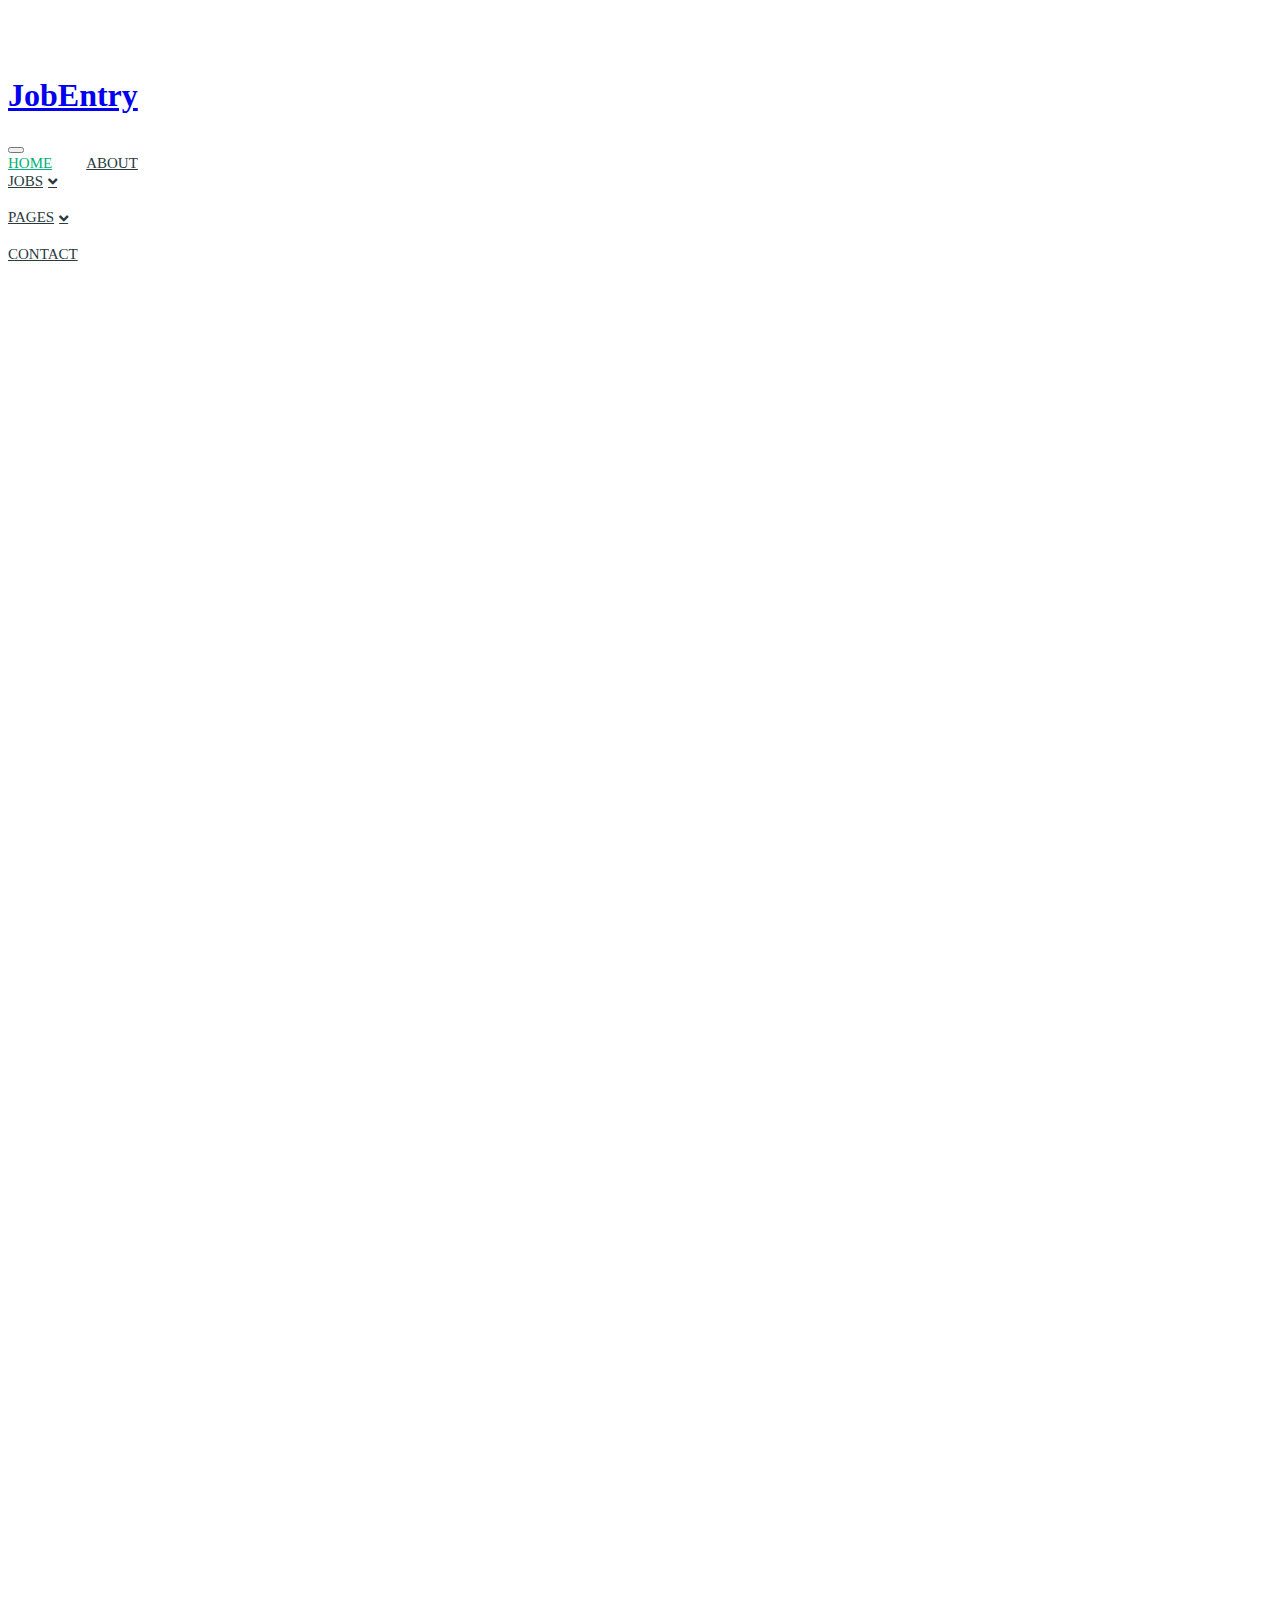
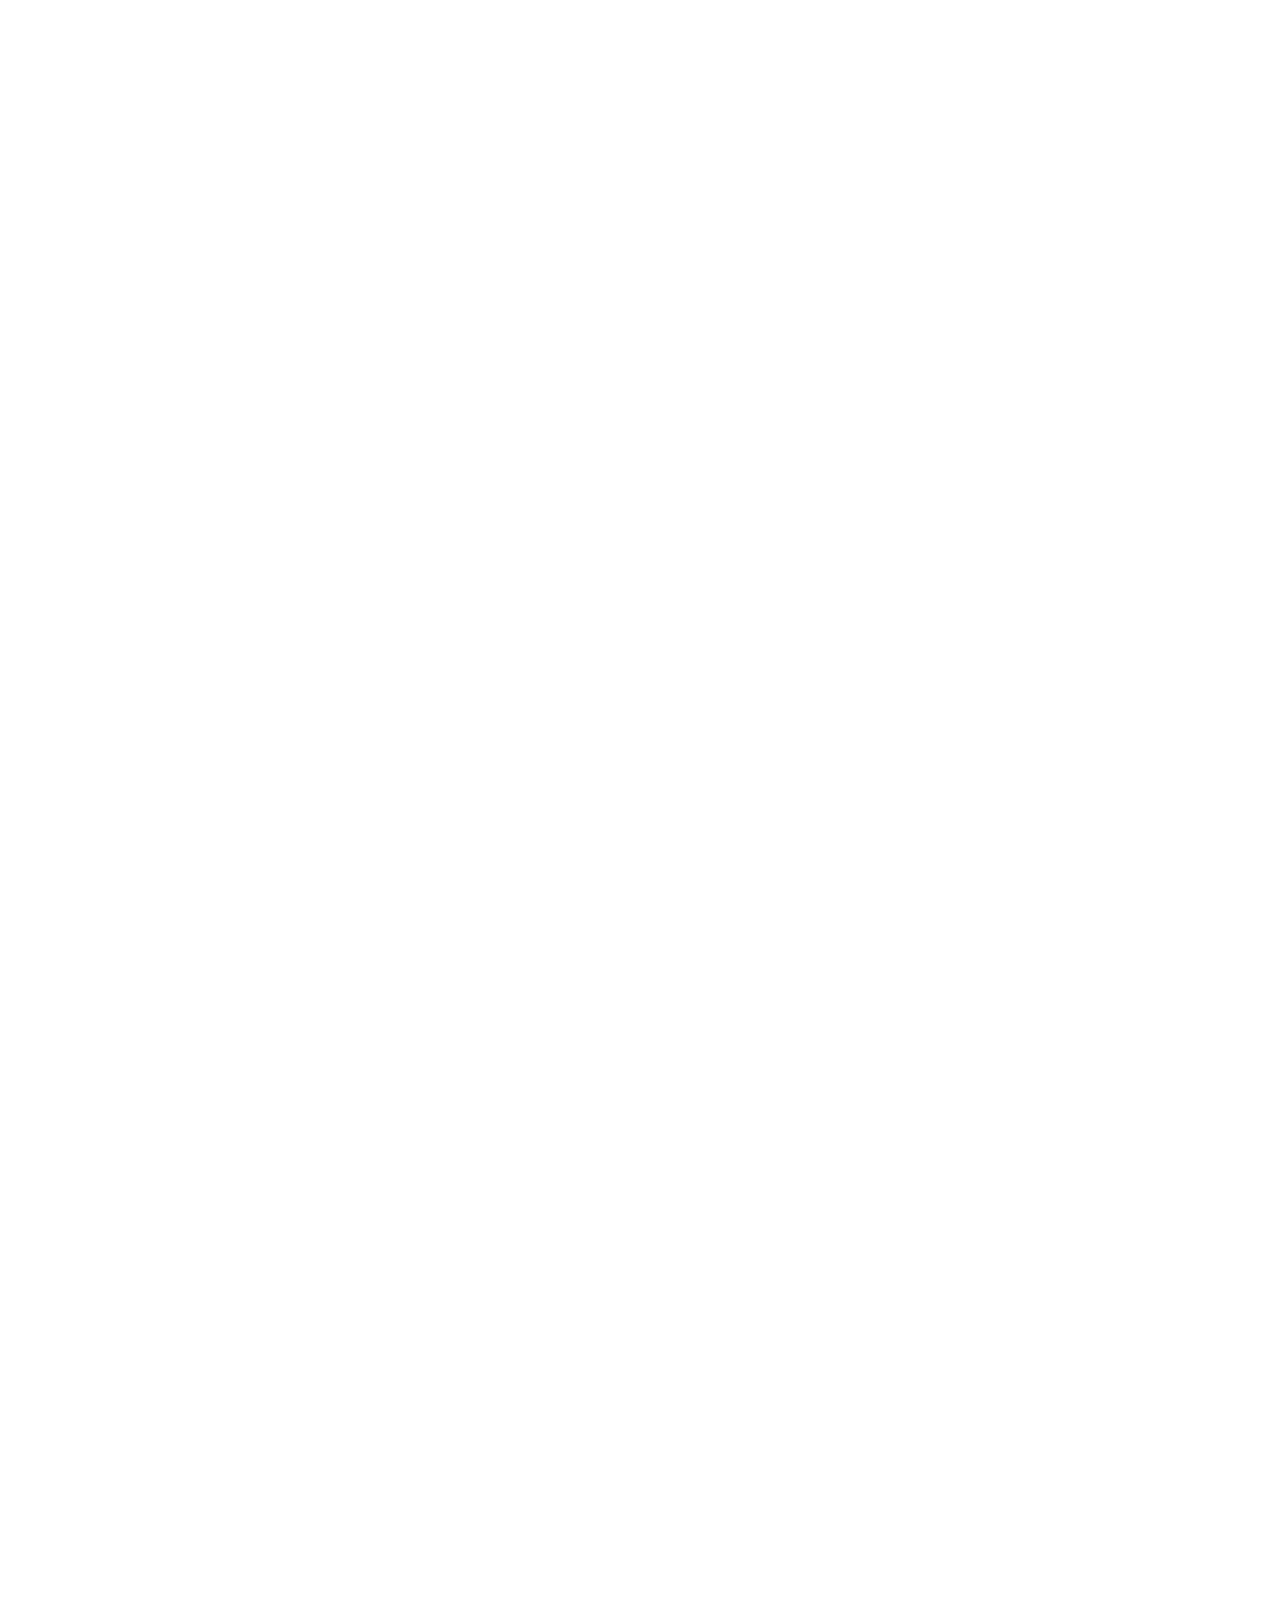
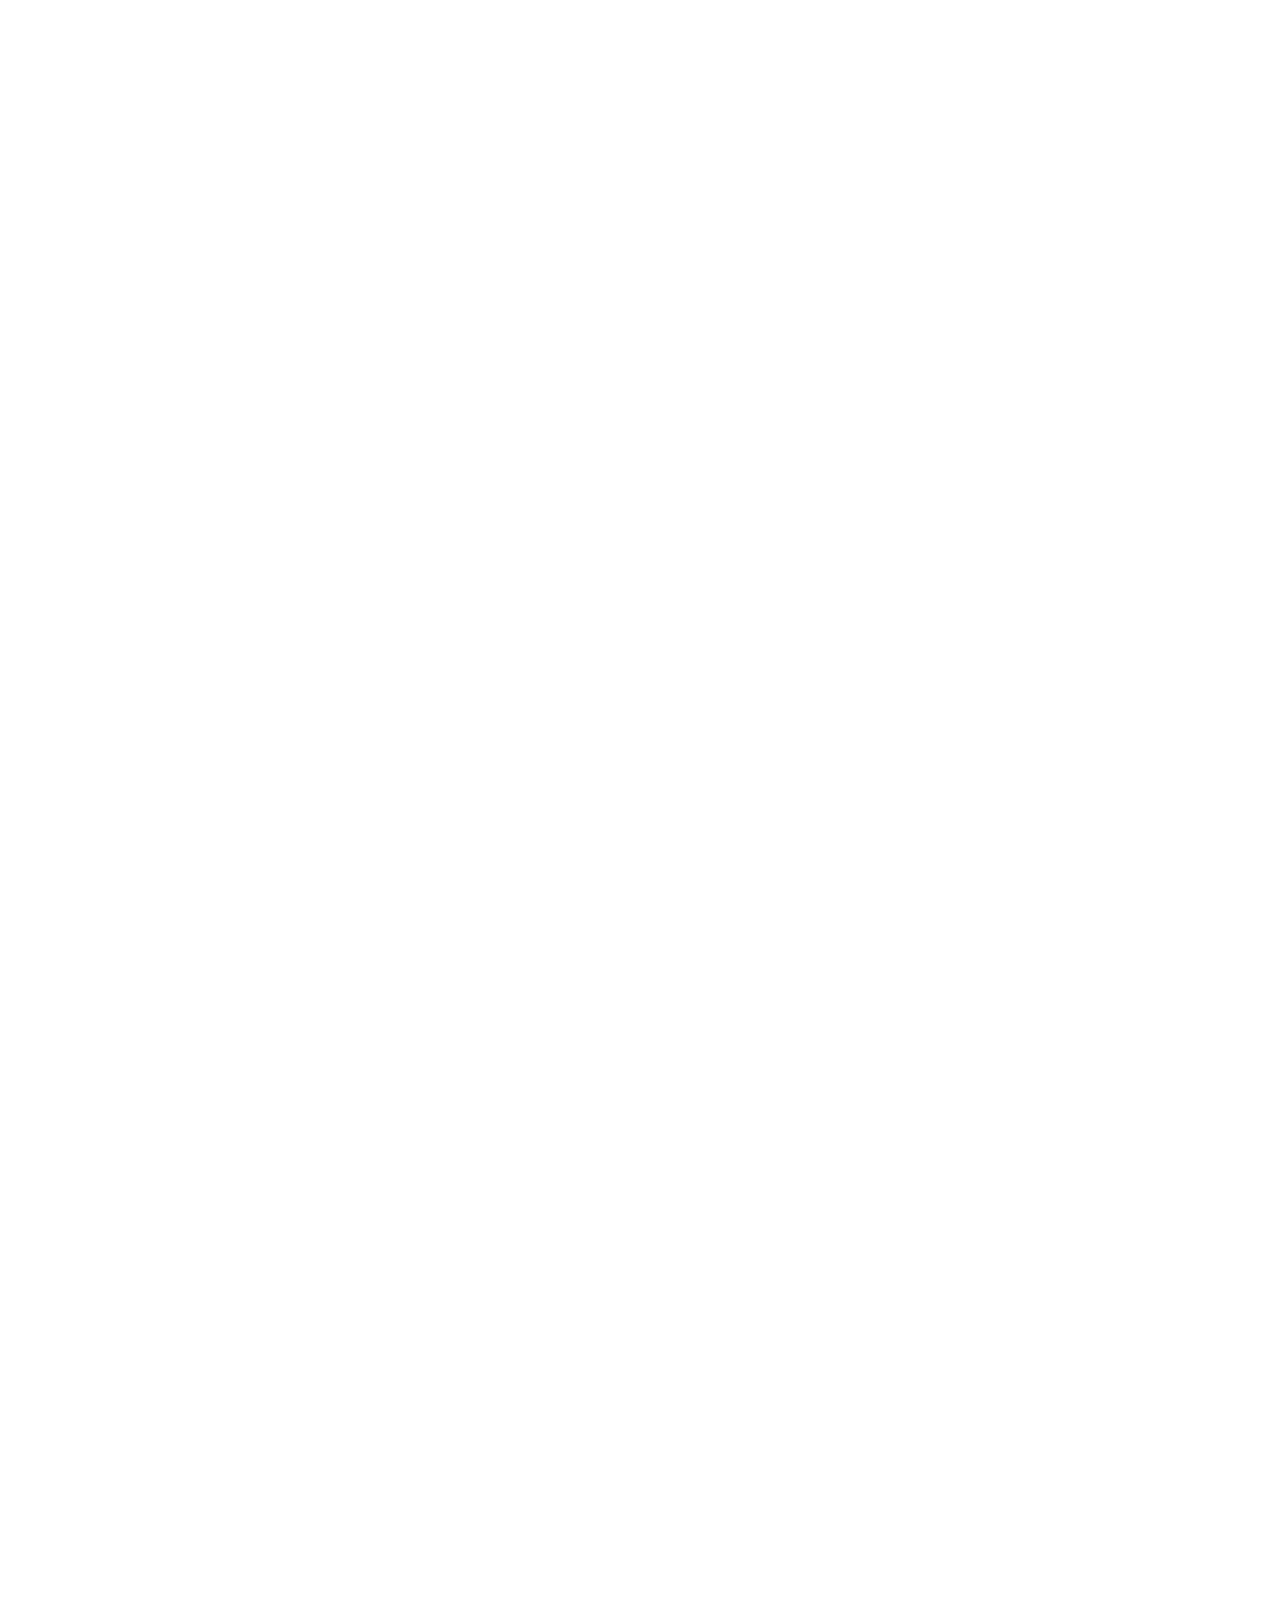
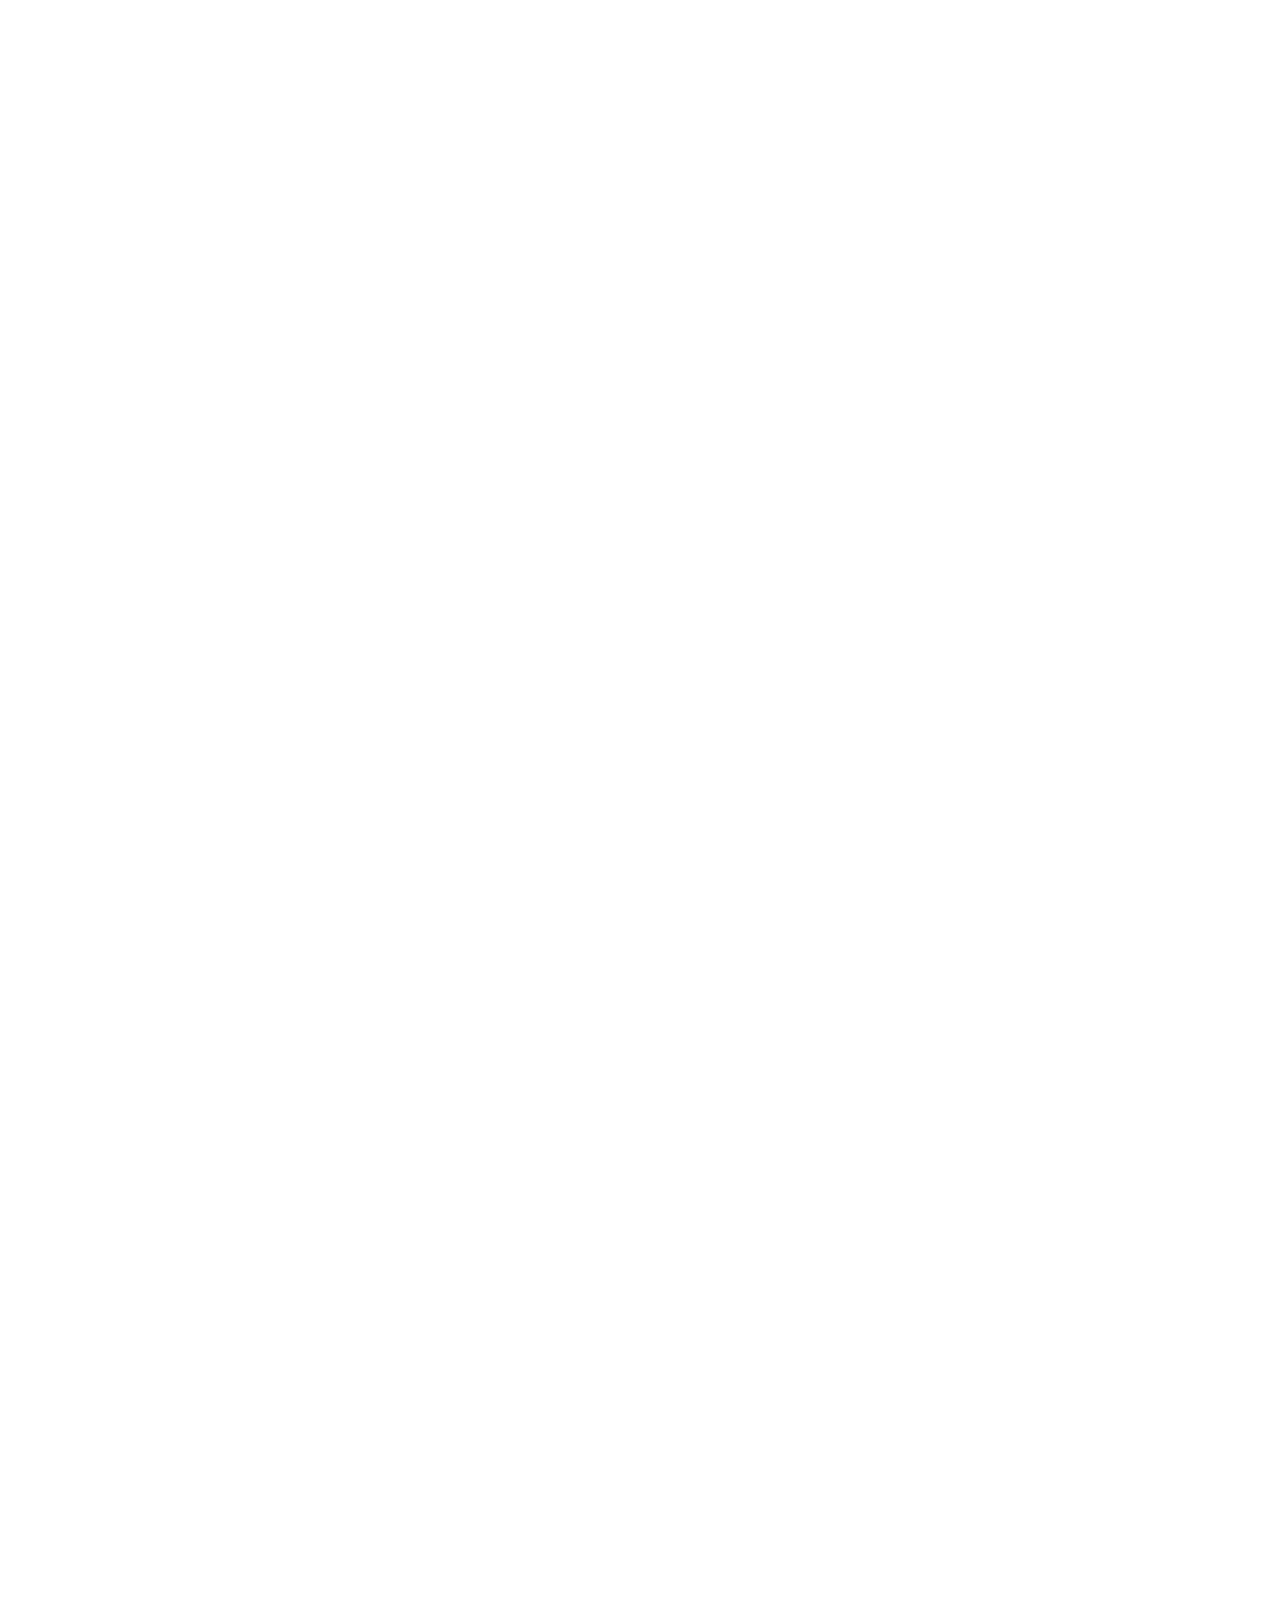
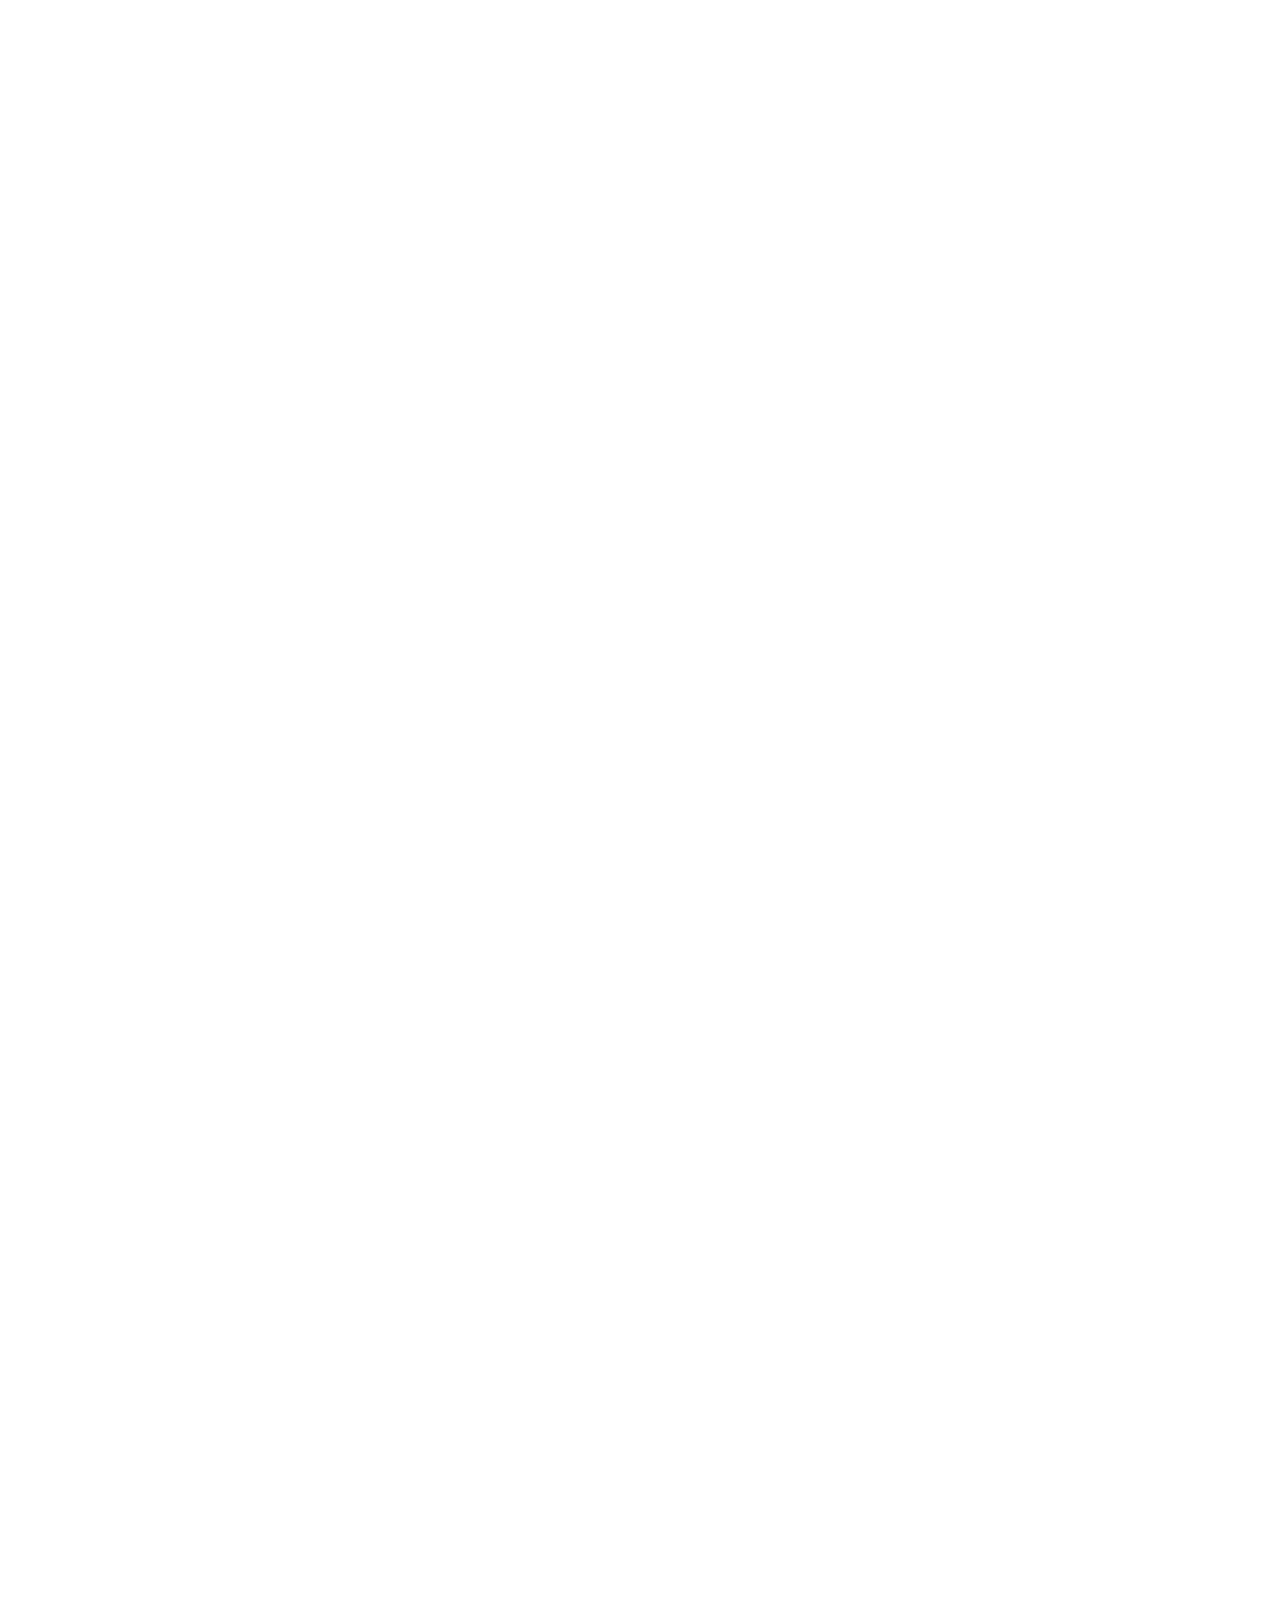
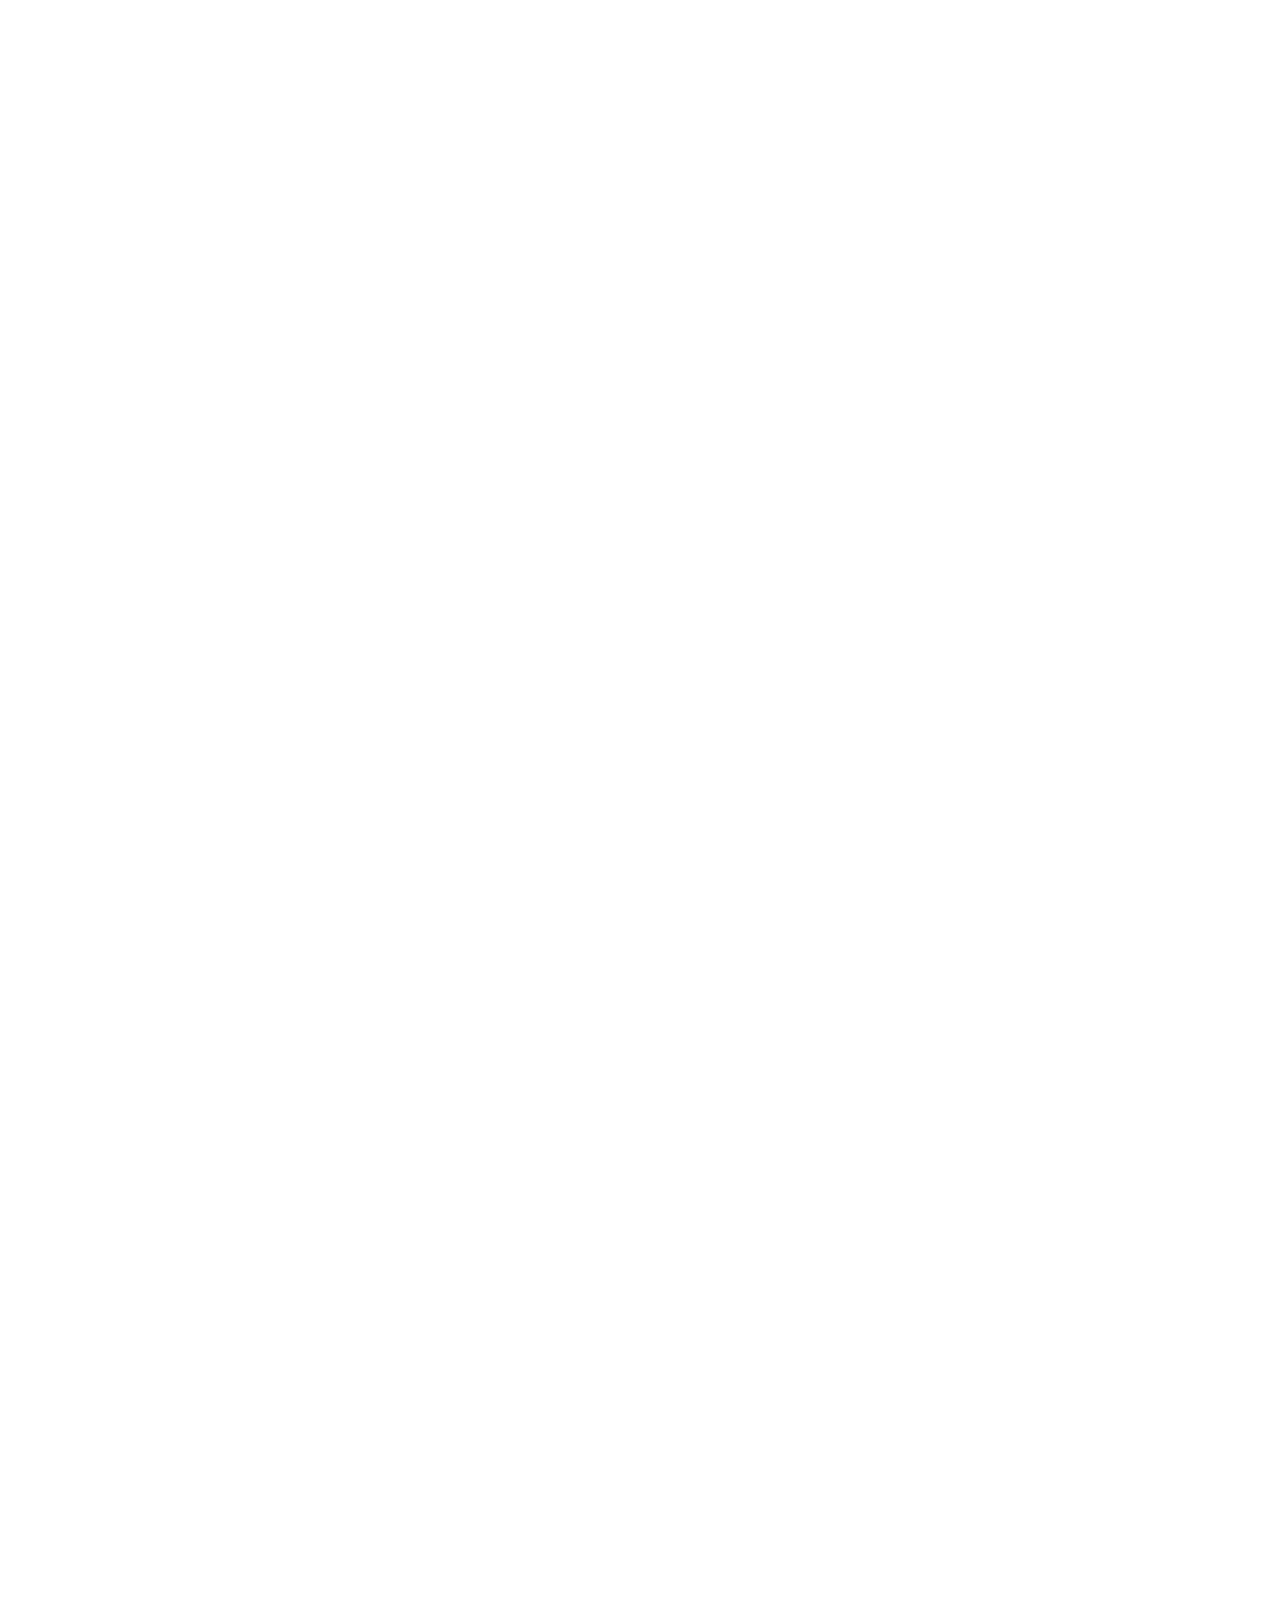
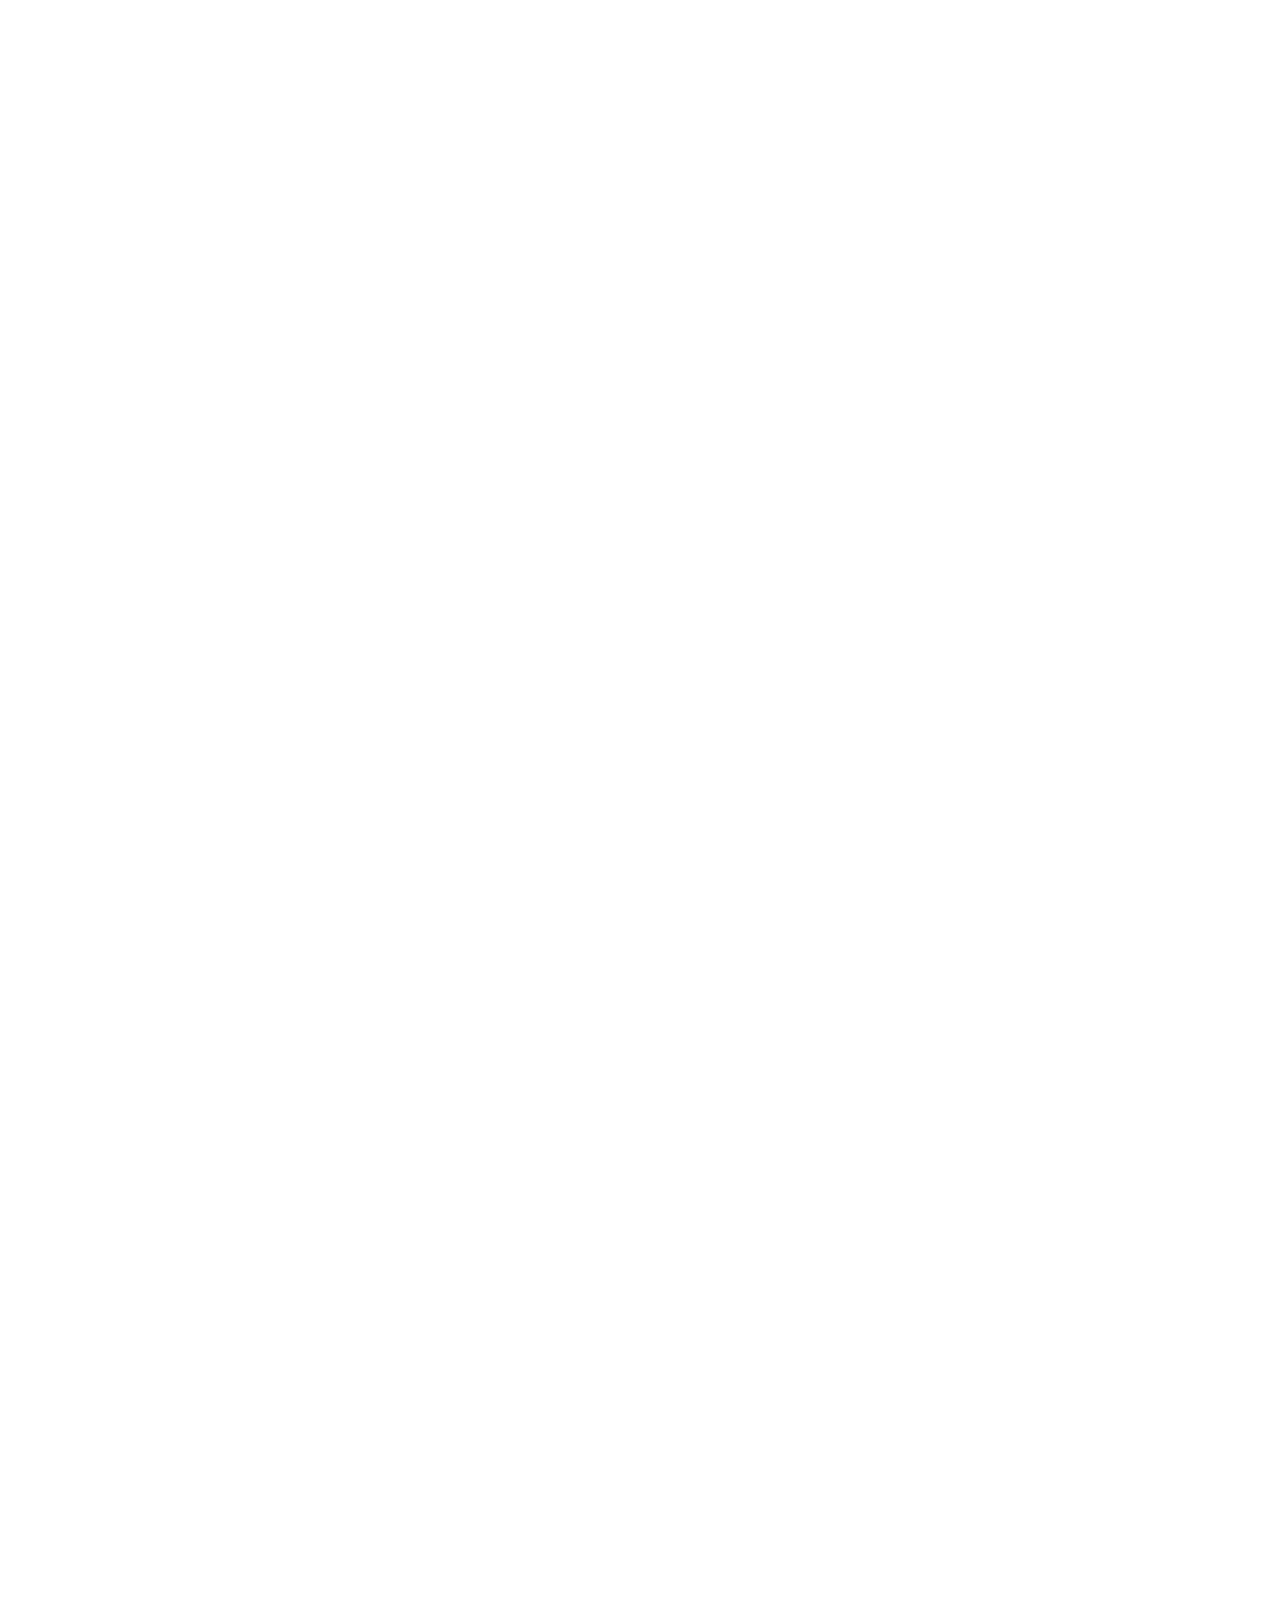
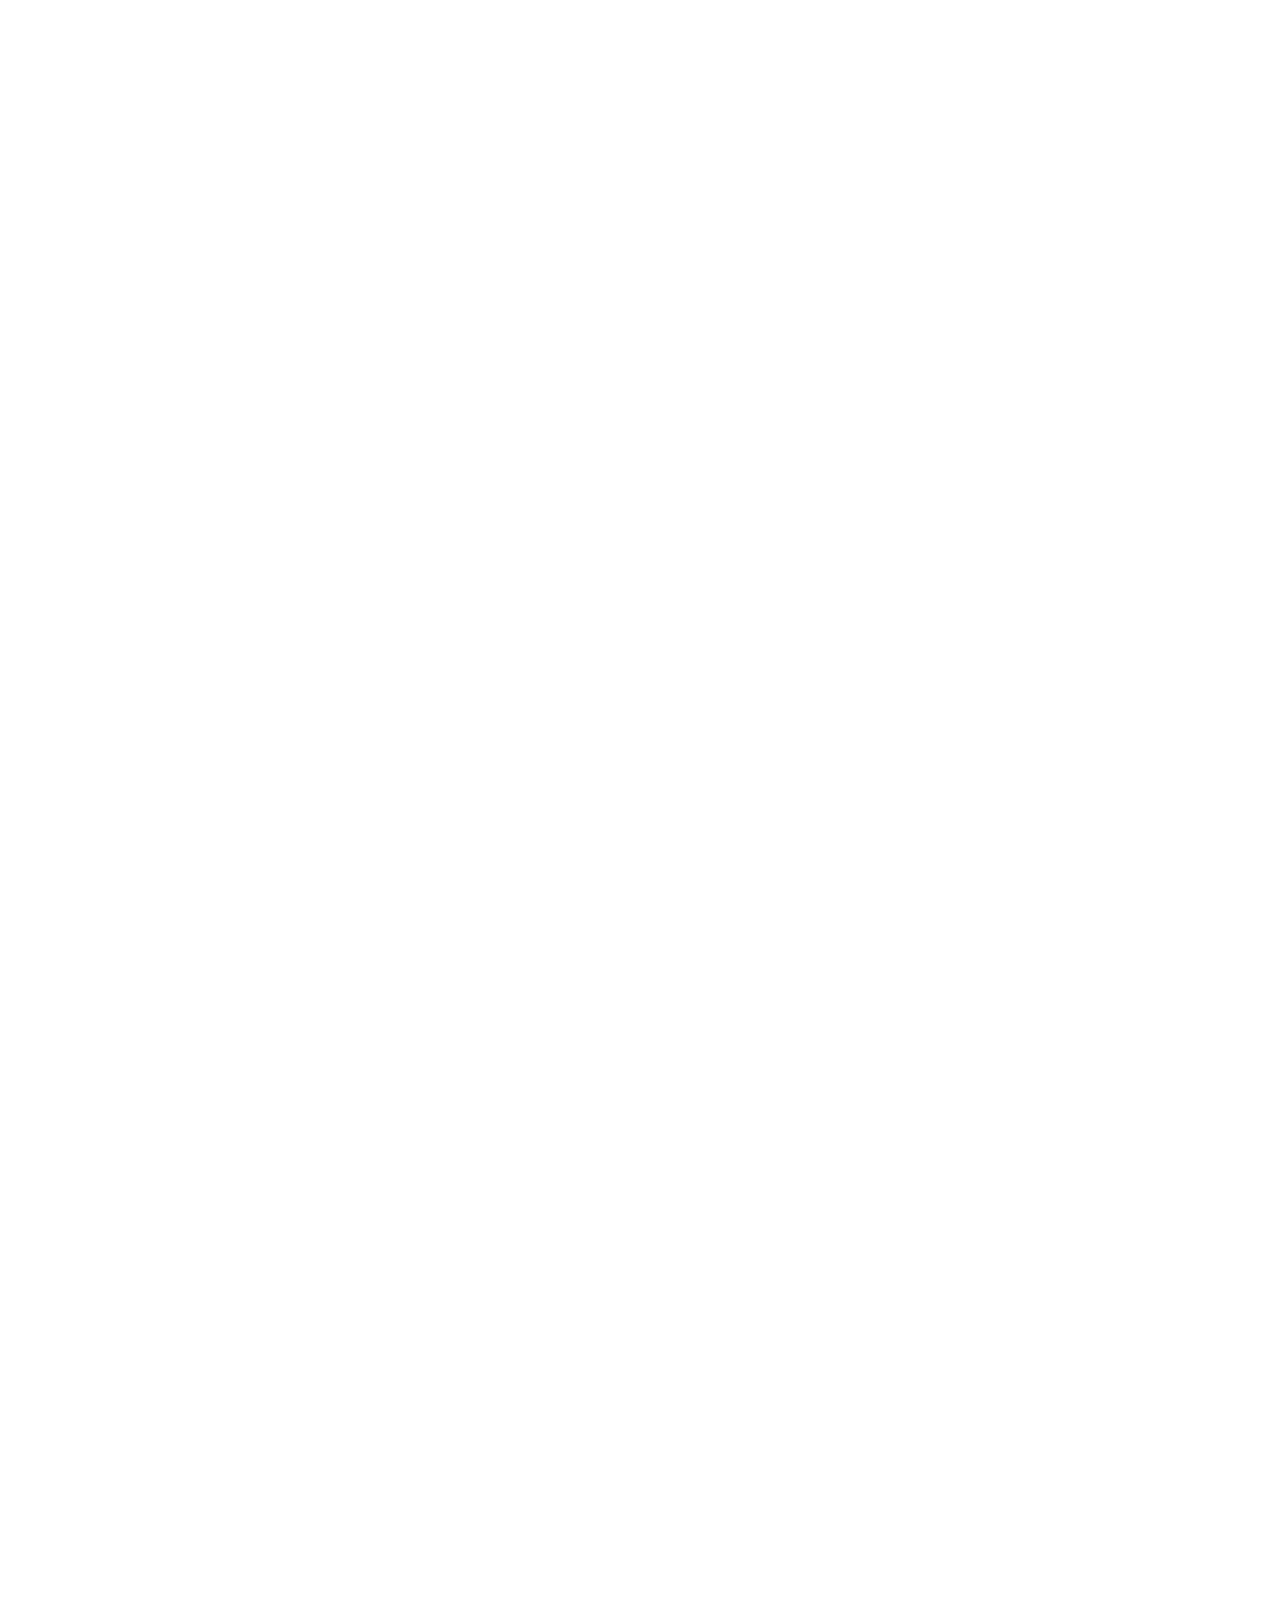
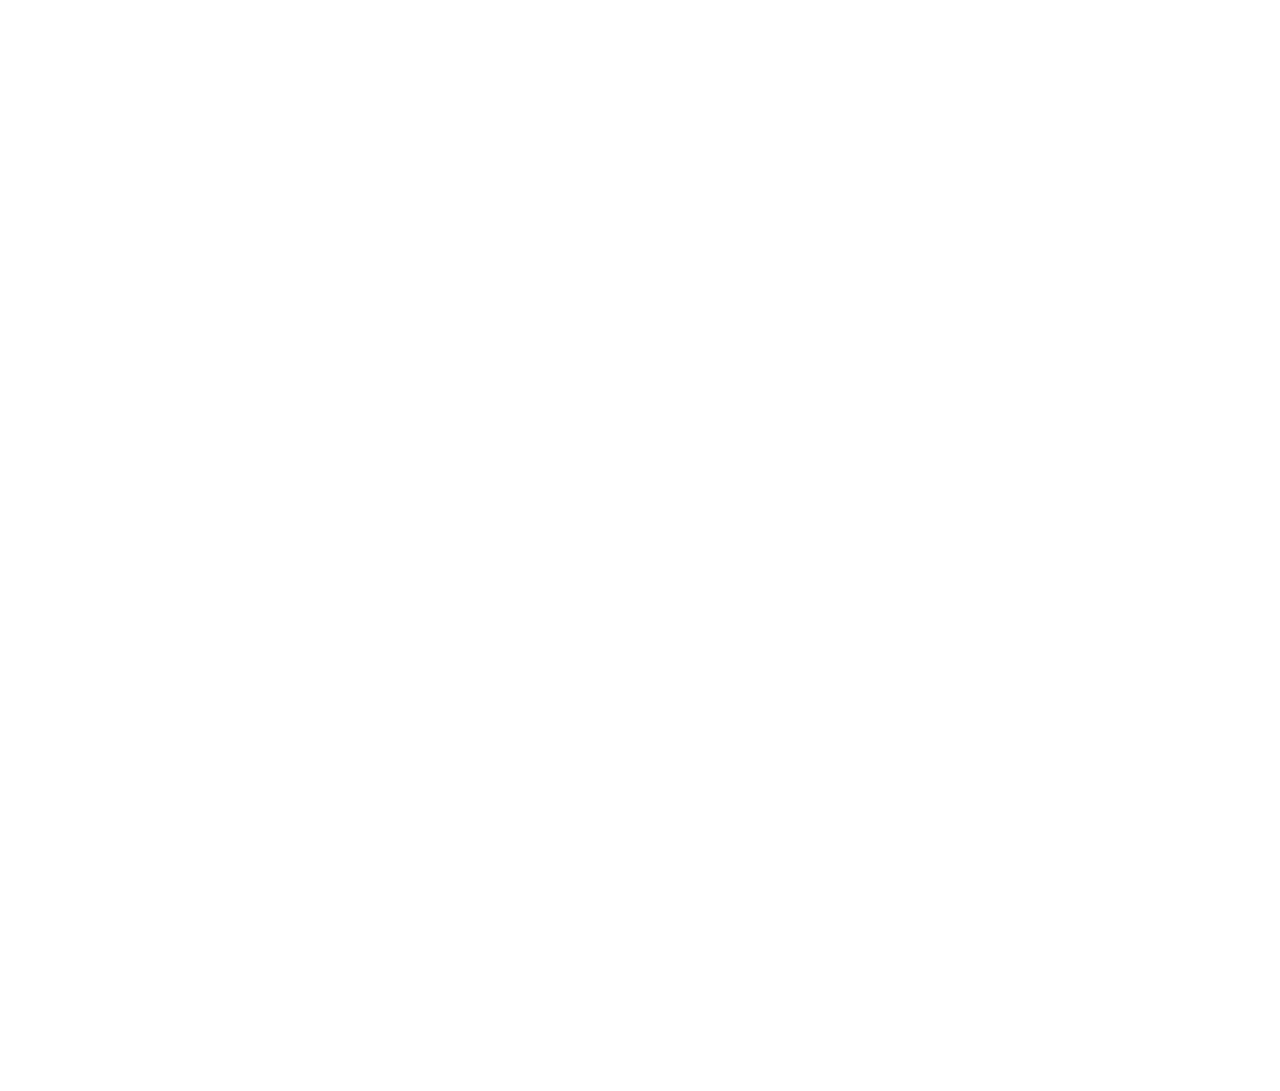
==== commit de5b121d: "Update index.html" ====
--- a/index.html
+++ b/index.html
@@ -9,7 +9,7 @@
     <meta content="" name="description">
 
     <!-- Favicon -->
-    <link href="img/favicon.ico" rel="icon">
+    <link href="./favicon.ico" rel="icon">
 
     <!-- Google Web Fonts -->
     <link rel="preconnect" href="https://fonts.googleapis.com">
@@ -28,7 +28,7 @@
     <link href="css/bootstrap.min.css" rel="stylesheet">
 
     <!-- Template Stylesheet -->
-    <link href="css/style.css" rel="stylesheet">
+    <link href="style.css" rel="stylesheet">
 </head>
 
 <body>
@@ -81,7 +81,7 @@
         <div class="container-fluid p-0">
             <div class="owl-carousel header-carousel position-relative">
                 <div class="owl-carousel-item position-relative">
-                    <img class="img-fluid" src="img/carousel-1.jpg" alt="">
+                    <img class="img-fluid" src="./carousel-1.jpg" alt="">
                     <div class="position-absolute top-0 start-0 w-100 h-100 d-flex align-items-center" style="background: rgba(43, 57, 64, .5);">
                         <div class="container">
                             <div class="row justify-content-start">
@@ -235,7 +235,7 @@
                             <div class="job-item p-4 mb-4">
                                 <div class="row g-4">
                                     <div class="col-sm-12 col-md-8 d-flex align-items-center">
-                                        <img class="flex-shrink-0 img-fluid border rounded" src="img/com-logo-1.jpg" alt="" style="width: 80px; height: 80px;">
+                                        <img class="flex-shrink-0 img-fluid border rounded" src="./com-logo-1.jpg" alt="" style="width: 80px; height: 80px;">
                                         <div class="text-start ps-4">
                                             <h5 class="mb-3">Software Engineer</h5>
                                             <span class="text-truncate me-3"><i class="fa fa-map-marker-alt text-primary me-2"></i>Maharashtra , India</span>
@@ -254,7 +254,7 @@
                             <div class="job-item p-4 mb-4">
                                 <div class="row g-4">
                                     <div class="col-sm-12 col-md-8 d-flex align-items-center">
-                                        <img class="flex-shrink-0 img-fluid border rounded" src="img/com-logo-2.jpg" alt="" style="width: 80px; height: 80px;">
+                                        <img class="flex-shrink-0 img-fluid border rounded" src="./com-logo-2.jpg" alt="" style="width: 80px; height: 80px;">
                                         <div class="text-start ps-4">
                                             <h5 class="mb-3">Marketing Manager</h5>
                                             <span class="text-truncate me-3"><i class="fa fa-map-marker-alt text-primary me-2"></i>Maharashtra , India</span>
@@ -273,7 +273,7 @@
                             <div class="job-item p-4 mb-4">
                                 <div class="row g-4">
                                     <div class="col-sm-12 col-md-8 d-flex align-items-center">
-                                        <img class="flex-shrink-0 img-fluid border rounded" src="img/com-logo-3.jpg" alt="" style="width: 80px; height: 80px;">
+                                        <img class="flex-shrink-0 img-fluid border rounded" src="./com-logo-3.jpg" alt="" style="width: 80px; height: 80px;">
                                         <div class="text-start ps-4">
                                             <h5 class="mb-3">Product Designer</h5>
                                             <span class="text-truncate me-3"><i class="fa fa-map-marker-alt text-primary me-2"></i>Maharashtra , India</span>
@@ -292,7 +292,7 @@
                             <div class="job-item p-4 mb-4">
                                 <div class="row g-4">
                                     <div class="col-sm-12 col-md-8 d-flex align-items-center">
-                                        <img class="flex-shrink-0 img-fluid border rounded" src="img/com-logo-4.jpg" alt="" style="width: 80px; height: 80px;">
+                                        <img class="flex-shrink-0 img-fluid border rounded" src="./com-logo-4.jpg" alt="" style="width: 80px; height: 80px;">
                                         <div class="text-start ps-4">
                                             <h5 class="mb-3">Creative Director</h5>
                                             <span class="text-truncate me-3"><i class="fa fa-map-marker-alt text-primary me-2"></i>Maharashtra , India</span>
@@ -311,7 +311,7 @@
                             <div class="job-item p-4 mb-4">
                                 <div class="row g-4">
                                     <div class="col-sm-12 col-md-8 d-flex align-items-center">
-                                        <img class="flex-shrink-0 img-fluid border rounded" src="img/com-logo-5.jpg" alt="" style="width: 80px; height: 80px;">
+                                        <img class="flex-shrink-0 img-fluid border rounded" src="./com-logo-5.jpg" alt="" style="width: 80px; height: 80px;">
                                         <div class="text-start ps-4">
                                             <h5 class="mb-3">Wordpress Developer</h5>
                                             <span class="text-truncate me-3"><i class="fa fa-map-marker-alt text-primary me-2"></i>Maharashtra , India</span>
@@ -333,7 +333,7 @@
                             <div class="job-item p-4 mb-4">
                                 <div class="row g-4">
                                     <div class="col-sm-12 col-md-8 d-flex align-items-center">
-                                        <img class="flex-shrink-0 img-fluid border rounded" src="img/com-logo-1.jpg" alt="" style="width: 80px; height: 80px;">
+                                        <img class="flex-shrink-0 img-fluid border rounded" src="./com-logo-1.jpg" alt="" style="width: 80px; height: 80px;">
                                         <div class="text-start ps-4">
                                             <h5 class="mb-3">Software Engineer</h5>
                                             <span class="text-truncate me-3"><i class="fa fa-map-marker-alt text-primary me-2"></i>Maharashtra , India</span>
@@ -352,7 +352,7 @@
                             <div class="job-item p-4 mb-4">
                                 <div class="row g-4">
                                     <div class="col-sm-12 col-md-8 d-flex align-items-center">
-                                        <img class="flex-shrink-0 img-fluid border rounded" src="img/com-logo-2.jpg" alt="" style="width: 80px; height: 80px;">
+                                        <img class="flex-shrink-0 img-fluid border rounded" src="./com-logo-2.jpg" alt="" style="width: 80px; height: 80px;">
                                         <div class="text-start ps-4">
                                             <h5 class="mb-3">Marketing Manager</h5>
                                             <span class="text-truncate me-3"><i class="fa fa-map-marker-alt text-primary me-2"></i>New York, USA</span>
@@ -372,7 +372,7 @@
                             <div class="job-item p-4 mb-4">
                                 <div class="row g-4">
                                     <div class="col-sm-12 col-md-8 d-flex align-items-center">
-                                        <img class="flex-shrink-0 img-fluid border rounded" src="img/com-logo-3.jpg" alt="" style="width: 80px; height: 80px;">
+                                        <img class="flex-shrink-0 img-fluid border rounded" src="./com-logo-3.jpg" alt="" style="width: 80px; height: 80px;">
                                         <div class="text-start ps-4">
                                             <h5 class="mb-3">Product Designer</h5>
                                             <span class="text-truncate me-3"><i class="fa fa-map-marker-alt text-primary me-2"></i>New York, USA</span>
@@ -392,7 +392,7 @@
                             <div class="job-item p-4 mb-4">
                                 <div class="row g-4">
                                     <div class="col-sm-12 col-md-8 d-flex align-items-center">
-                                        <img class="flex-shrink-0 img-fluid border rounded" src="img/com-logo-4.jpg" alt="" style="width: 80px; height: 80px;">
+                                        <img class="flex-shrink-0 img-fluid border rounded" src="./com-logo-4.jpg" alt="" style="width: 80px; height: 80px;">
                                         <div class="text-start ps-4">
                                             <h5 class="mb-3">Creative Director</h5>
                                             <span class="text-truncate me-3"><i class="fa fa-map-marker-alt text-primary me-2"></i>New York, USA</span>
@@ -412,7 +412,7 @@
                             <div class="job-item p-4 mb-4">
                                 <div class="row g-4">
                                     <div class="col-sm-12 col-md-8 d-flex align-items-center">
-                                        <img class="flex-shrink-0 img-fluid border rounded" src="img/com-logo-5.jpg" alt="" style="width: 80px; height: 80px;">
+                                        <img class="flex-shrink-0 img-fluid border rounded" src="./com-logo-5.jpg" alt="" style="width: 80px; height: 80px;">
                                         <div class="text-start ps-4">
                                             <h5 class="mb-3">Wordpress Developer</h5>
                                             <span class="text-truncate me-3"><i class="fa fa-map-marker-alt text-primary me-2"></i>New York, USA</span>
@@ -435,7 +435,7 @@
                             <div class="job-item p-4 mb-4">
                                 <div class="row g-4">
                                     <div class="col-sm-12 col-md-8 d-flex align-items-center">
-                                        <img class="flex-shrink-0 img-fluid border rounded" src="img/com-logo-1.jpg" alt="" style="width: 80px; height: 80px;">
+                                        <img class="flex-shrink-0 img-fluid border rounded" src="./com-logo-1.jpg" alt="" style="width: 80px; height: 80px;">
                                         <div class="text-start ps-4">
                                             <h5 class="mb-3">Software Engineer</h5>
                                             <span class="text-truncate me-3"><i class="fa fa-map-marker-alt text-primary me-2"></i>New York, USA</span>
@@ -455,7 +455,7 @@
                             <div class="job-item p-4 mb-4">
                                 <div class="row g-4">
                                     <div class="col-sm-12 col-md-8 d-flex align-items-center">
-                                        <img class="flex-shrink-0 img-fluid border rounded" src="img/com-logo-2.jpg" alt="" style="width: 80px; height: 80px;">
+                                        <img class="flex-shrink-0 img-fluid border rounded" src="./com-logo-2.jpg" alt="" style="width: 80px; height: 80px;">
                                         <div class="text-start ps-4">
                                             <h5 class="mb-3">Marketing Manager</h5>
                                             <span class="text-truncate me-3"><i class="fa fa-map-marker-alt text-primary me-2"></i>New York, USA</span>
@@ -475,7 +475,7 @@
                             <div class="job-item p-4 mb-4">
                                 <div class="row g-4">
                                     <div class="col-sm-12 col-md-8 d-flex align-items-center">
-                                        <img class="flex-shrink-0 img-fluid border rounded" src="img/com-logo-3.jpg" alt="" style="width: 80px; height: 80px;">
+                                        <img class="flex-shrink-0 img-fluid border rounded" src="./com-logo-3.jpg" alt="" style="width: 80px; height: 80px;">
                                         <div class="text-start ps-4">
                                             <h5 class="mb-3">Product Designer</h5>
                                             <span class="text-truncate me-3"><i class="fa fa-map-marker-alt text-primary me-2"></i>New York, USA</span>
@@ -495,7 +495,7 @@
                             <div class="job-item p-4 mb-4">
                                 <div class="row g-4">
                                     <div class="col-sm-12 col-md-8 d-flex align-items-center">
-                                        <img class="flex-shrink-0 img-fluid border rounded" src="img/com-logo-4.jpg" alt="" style="width: 80px; height: 80px;">
+                                        <img class="flex-shrink-0 img-fluid border rounded" src="./com-logo-4.jpg" alt="" style="width: 80px; height: 80px;">
                                         <div class="text-start ps-4">
                                             <h5 class="mb-3">Creative Director</h5>
                                             <span class="text-truncate me-3"><i class="fa fa-map-marker-alt text-primary me-2"></i>New York, USA</span>
@@ -515,7 +515,7 @@
                             <div class="job-item p-4 mb-4">
                                 <div class="row g-4">
                                     <div class="col-sm-12 col-md-8 d-flex align-items-center">
-                                        <img class="flex-shrink-0 img-fluid border rounded" src="img/com-logo-5.jpg" alt="" style="width: 80px; height: 80px;">
+                                        <img class="flex-shrink-0 img-fluid border rounded" src="./com-logo-5.jpg" alt="" style="width: 80px; height: 80px;">
                                         <div class="text-start ps-4">
                                             <h5 class="mb-3">Wordpress Developer</h5>
                                             <span class="text-truncate me-3"><i class="fa fa-map-marker-alt text-primary me-2"></i>New York, USA</span>
@@ -550,7 +550,7 @@
                         <i class="fa fa-quote-left fa-2x text-primary mb-3"></i>
                         <p>Dolor et eos labore, stet justo sed est sed. Diam sed sed dolor stet amet eirmod eos labore diam</p>
                         <div class="d-flex align-items-center">
-                            <img class="img-fluid flex-shrink-0 rounded" src="img/testimonial-1.jpg" style="width: 50px; height: 50px;">
+                            <img class="img-fluid flex-shrink-0 rounded" src="./testimonial-1.jpg" style="width: 50px; height: 50px;">
                             <div class="ps-3">
                                 <h5 class="mb-1">Suchi</h5>
                                 <small>Web Developer</small>
@@ -561,7 +561,7 @@
                         <i class="fa fa-quote-left fa-2x text-primary mb-3"></i>
                         <p>Dolor et eos labore, stet justo sed est sed. Diam sed sed dolor stet amet eirmod eos labore diam</p>
                         <div class="d-flex align-items-center">
-                            <img class="img-fluid flex-shrink-0 rounded" src="img/testimonial-2.jpg" style="width: 50px; height: 50px;">
+                            <img class="img-fluid flex-shrink-0 rounded" src="./testimonial-2.jpg" style="width: 50px; height: 50px;">
                             <div class="ps-3">
                                 <h5 class="mb-1">Swapneel Salunkhe</h5>
                                 <small>Creative diector</small>
@@ -572,7 +572,7 @@
                         <i class="fa fa-quote-left fa-2x text-primary mb-3"></i>
                         <p>Dolor et eos labore, stet justo sed est sed. Diam sed sed dolor stet amet eirmod eos labore diam</p>
                         <div class="d-flex align-items-center">
-                            <img class="img-fluid flex-shrink-0 rounded" src="img/testimonial-3.jpg" style="width: 50px; height: 50px;">
+                            <img class="img-fluid flex-shrink-0 rounded" src="./testimonial-3.jpg" style="width: 50px; height: 50px;">
                             <div class="ps-3">
                                 <h5 class="mb-1">Aditya deshmukh</h5>
                                 <small>Product Management</small>
@@ -583,7 +583,7 @@
                         <i class="fa fa-quote-left fa-2x text-primary mb-3"></i>
                         <p>Dolor et eos labore, stet justo sed est sed. Diam sed sed dolor stet amet eirmod eos labore diam</p>
                         <div class="d-flex align-items-center">
-                            <img class="img-fluid flex-shrink-0 rounded" src="img/testimonial-4.jpg" style="width: 50px; height: 50px;">
+                            <img class="img-fluid flex-shrink-0 rounded" src="./testimonial-4.jpg" style="width: 50px; height: 50px;">
                             <div class="ps-3">
                                 <h5 class="mb-1">Kalyani</h5>
                                 <small>Web Designer</small>
--- a/style.css
+++ b/style.css
@@ -0,0 +1,393 @@
+/********** Template CSS **********/
+:root {
+    --primary: #00B074;
+    --secondary: #2B9BFF;
+    --light: #EFFDF5;
+    --dark: #2B3940;
+}
+
+.back-to-top {
+    position: fixed;
+    display: none;
+    right: 45px;
+    bottom: 45px;
+    z-index: 99;
+}
+
+
+/*** Spinner ***/
+#spinner {
+    opacity: 0;
+    visibility: hidden;
+    transition: opacity .5s ease-out, visibility 0s linear .5s;
+    z-index: 99999;
+}
+
+#spinner.show {
+    transition: opacity .5s ease-out, visibility 0s linear 0s;
+    visibility: visible;
+    opacity: 1;
+}
+
+
+/*** Button ***/
+.btn {
+    font-family: 'Inter', sans-serif;
+    font-weight: 600;
+    transition: .5s;
+}
+
+.btn.btn-primary,
+.btn.btn-secondary {
+    color: #FFFFFF;
+}
+
+.btn-square {
+    width: 38px;
+    height: 38px;
+}
+
+.btn-sm-square {
+    width: 32px;
+    height: 32px;
+}
+
+.btn-lg-square {
+    width: 48px;
+    height: 48px;
+}
+
+.btn-square,
+.btn-sm-square,
+.btn-lg-square {
+    padding: 0;
+    display: flex;
+    align-items: center;
+    justify-content: center;
+    font-weight: normal;
+    border-radius: 2px;
+}
+
+
+/*** Navbar ***/
+.navbar .dropdown-toggle::after {
+    border: none;
+    content: "\f107";
+    font-family: "Font Awesome 5 Free";
+    font-weight: 900;
+    vertical-align: middle;
+    margin-left: 5px;
+    transition: .5s;
+}
+
+.navbar .dropdown-toggle[aria-expanded=true]::after {
+    transform: rotate(-180deg);
+}
+
+.navbar-dark .navbar-nav .nav-link,
+.navbar-light .navbar-nav .nav-link {
+    margin-right: 30px;
+    padding: 25px 0;
+    color: #FFFFFF;
+    font-size: 15px;
+    text-transform: uppercase;
+    outline: none;
+}
+
+.navbar-dark .navbar-nav .nav-link:hover,
+.navbar-dark .navbar-nav .nav-link.active,
+.navbar-light .navbar-nav .nav-link:hover,
+.navbar-light .navbar-nav .nav-link.active {
+    color: var(--primary);
+}
+
+@media (max-width: 991.98px) {
+    .navbar-dark .navbar-nav .nav-link,
+    .navbar-light .navbar-nav .nav-link  {
+        margin-right: 0;
+        padding: 10px 0;
+    }
+
+    .navbar-light .navbar-nav {
+        border-top: 1px solid #EEEEEE;
+    }
+}
+
+.navbar-light .navbar-brand,
+.navbar-light a.btn {
+    height: 75px;
+}
+
+.navbar-light .navbar-nav .nav-link {
+    color: var(--dark);
+    font-weight: 500;
+}
+
+.navbar-light.sticky-top {
+    top: -100px;
+    transition: .5s;
+}
+
+@media (min-width: 992px) {
+    .navbar .nav-item .dropdown-menu {
+        display: block;
+        top: 100%;
+        margin-top: 0;
+        transform: rotateX(-75deg);
+        transform-origin: 0% 0%;
+        opacity: 0;
+        visibility: hidden;
+        transition: .5s;
+        
+    }
+
+    .navbar .nav-item:hover .dropdown-menu {
+        transform: rotateX(0deg);
+        visibility: visible;
+        transition: .5s;
+        opacity: 1;
+    }
+}
+
+
+/*** Header ***/
+.header-carousel .container,
+.page-header .container {
+    position: relative;
+    padding: 45px 0 45px 35px;
+    border-left: 15px solid var(--primary);
+}
+
+.header-carousel .container::before,
+.header-carousel .container::after,
+.page-header .container::before,
+.page-header .container::after {
+    position: absolute;
+    content: "";
+    top: 0;
+    left: 0;
+    width: 100px;
+    height: 15px;
+    background: var(--primary);
+}
+
+.header-carousel .container::after,
+.page-header .container::after {
+    top: 100%;
+    margin-top: -15px;
+}
+
+@media (max-width: 768px) {
+    .header-carousel .owl-carousel-item {
+        position: relative;
+        min-height: 500px;
+    }
+    
+    .header-carousel .owl-carousel-item img {
+        position: absolute;
+        width: 100%;
+        height: 100%;
+        object-fit: cover;
+    }
+
+    .header-carousel .owl-carousel-item p {
+        font-size: 14px !important;
+        font-weight: 400 !important;
+    }
+
+    .header-carousel .owl-carousel-item h1 {
+        font-size: 30px;
+        font-weight: 600;
+    }
+}
+
+.header-carousel .owl-nav {
+    position: absolute;
+    top: 50%;
+    right: 8%;
+    transform: translateY(-50%);
+    display: flex;
+    flex-direction: column;
+}
+
+.header-carousel .owl-nav .owl-prev,
+.header-carousel .owl-nav .owl-next {
+    margin: 7px 0;
+    width: 45px;
+    height: 45px;
+    display: flex;
+    align-items: center;
+    justify-content: center;
+    color: #FFFFFF;
+    background: transparent;
+    border: 1px solid #FFFFFF;
+    border-radius: 2px;
+    font-size: 22px;
+    transition: .5s;
+}
+
+.header-carousel .owl-nav .owl-prev:hover,
+.header-carousel .owl-nav .owl-next:hover {
+    background: var(--primary);
+    border-color: var(--primary);
+}
+
+.page-header {
+    background: linear-gradient(rgba(43, 57, 64, .5), rgba(43, 57, 64, .5)), url(../img/carousel-1.jpg) center center no-repeat;
+    background-size: cover;
+}
+
+.breadcrumb-item + .breadcrumb-item::before {
+    color: var(--light);
+}
+
+
+/*** About ***/
+.about-bg {
+    background-image: -webkit-repeating-radial-gradient(center center, rgba(0, 0, 0, 0.2), rgba(0, 0, 0, 0.2) 1px, transparent 1px, transparent 100%);
+    background-image: -moz-repeating-radial-gradient(center center, rgba(0, 0, 0, 0.2), rgba(0, 0, 0, 0.2) 1px, transparent 1px, transparent 100%);
+    background-image: -ms-repeating-radial-gradient(center center, rgba(0, 0, 0, 0.2), rgba(0, 0, 0, 0.2) 1px, transparent 1px, transparent 100%);
+    background-image: -o-repeating-radial-gradient(center center, rgba(0, 0, 0, 0.2), rgba(0, 0, 0, 0.2) 1px, transparent 1px, transparent 100%);
+    background-image: repeating-radial-gradient(center center, rgba(0, 0, 0, 0.2), rgba(0, 0, 0, 0.2) 1px, transparent 1px, transparent 100%);
+    background-size: 5px 5px;
+}
+
+
+/*** Category ***/
+.cat-item {
+    display: block;
+    box-shadow: 0 0 45px rgba(0, 0, 0, .08);
+    border: 1px solid transparent;
+    transition: .5s;
+}
+
+.cat-item:hover {
+    border-color: rgba(0, 0, 0, .08);
+    box-shadow: none;
+}
+
+
+/*** Job Listing ***/
+.nav-pills .nav-item .active {
+    border-bottom: 2px solid var(--primary);
+}
+
+.job-item {
+    border: 1px solid transparent;
+    border-radius: 2px;
+    box-shadow: 0 0 45px rgba(0, 0, 0, .08);
+    transition: .5s;
+}
+
+.job-item:hover {
+    border-color: rgba(0, 0, 0, .08);
+    box-shadow: none;
+}
+
+
+/*** Testimonial ***/
+.testimonial-carousel .owl-item .testimonial-item,
+.testimonial-carousel .owl-item.center .testimonial-item * {
+    transition: .5s;
+}
+
+.testimonial-carousel .owl-item.center .testimonial-item {
+    background: var(--primary) !important;
+}
+
+.testimonial-carousel .owl-item.center .testimonial-item * {
+    color: #FFFFFF !important;
+}
+
+.testimonial-carousel .owl-dots {
+    margin-top: 24px;
+    display: flex;
+    align-items: flex-end;
+    justify-content: center;
+}
+
+.testimonial-carousel .owl-dot {
+    position: relative;
+    display: inline-block;
+    margin: 0 5px;
+    width: 15px;
+    height: 15px;
+    border: 5px solid var(--primary);
+    border-radius: 2px;
+    transition: .5s;
+}
+
+.testimonial-carousel .owl-dot.active {
+    background: var(--dark);
+    border-color: var(--primary);
+}
+
+
+/*** Footer ***/
+.footer .btn.btn-social {
+    margin-right: 5px;
+    width: 35px;
+    height: 35px;
+    display: flex;
+    align-items: center;
+    justify-content: center;
+    color: var(--light);
+    border: 1px solid rgba(255,255,255,0.5);
+    border-radius: 2px;
+    transition: .3s;
+}
+
+.footer .btn.btn-social:hover {
+    color: var(--primary);
+    border-color: var(--light);
+}
+
+.footer .btn.btn-link {
+    display: block;
+    margin-bottom: 5px;
+    padding: 0;
+    text-align: left;
+    font-size: 15px;
+    font-weight: normal;
+    text-transform: capitalize;
+    transition: .3s;
+}
+
+.footer .btn.btn-link::before {
+    position: relative;
+    content: "\f105";
+    font-family: "Font Awesome 5 Free";
+    font-weight: 900;
+    margin-right: 10px;
+}
+
+.footer .btn.btn-link:hover {
+    letter-spacing: 1px;
+    box-shadow: none;
+}
+
+.footer .form-control {
+    border-color: rgba(255,255,255,0.5);
+}
+
+.footer .copyright {
+    padding: 25px 0;
+    font-size: 15px;
+    border-top: 1px solid rgba(256, 256, 256, .1);
+}
+
+.footer .copyright a {
+    color: var(--light);
+}
+
+.footer .footer-menu a {
+    margin-right: 15px;
+    padding-right: 15px;
+    border-right: 1px solid rgba(255, 255, 255, .1);
+}
+
+.footer .footer-menu a:last-child {
+    margin-right: 0;
+    padding-right: 0;
+    border-right: none;
+}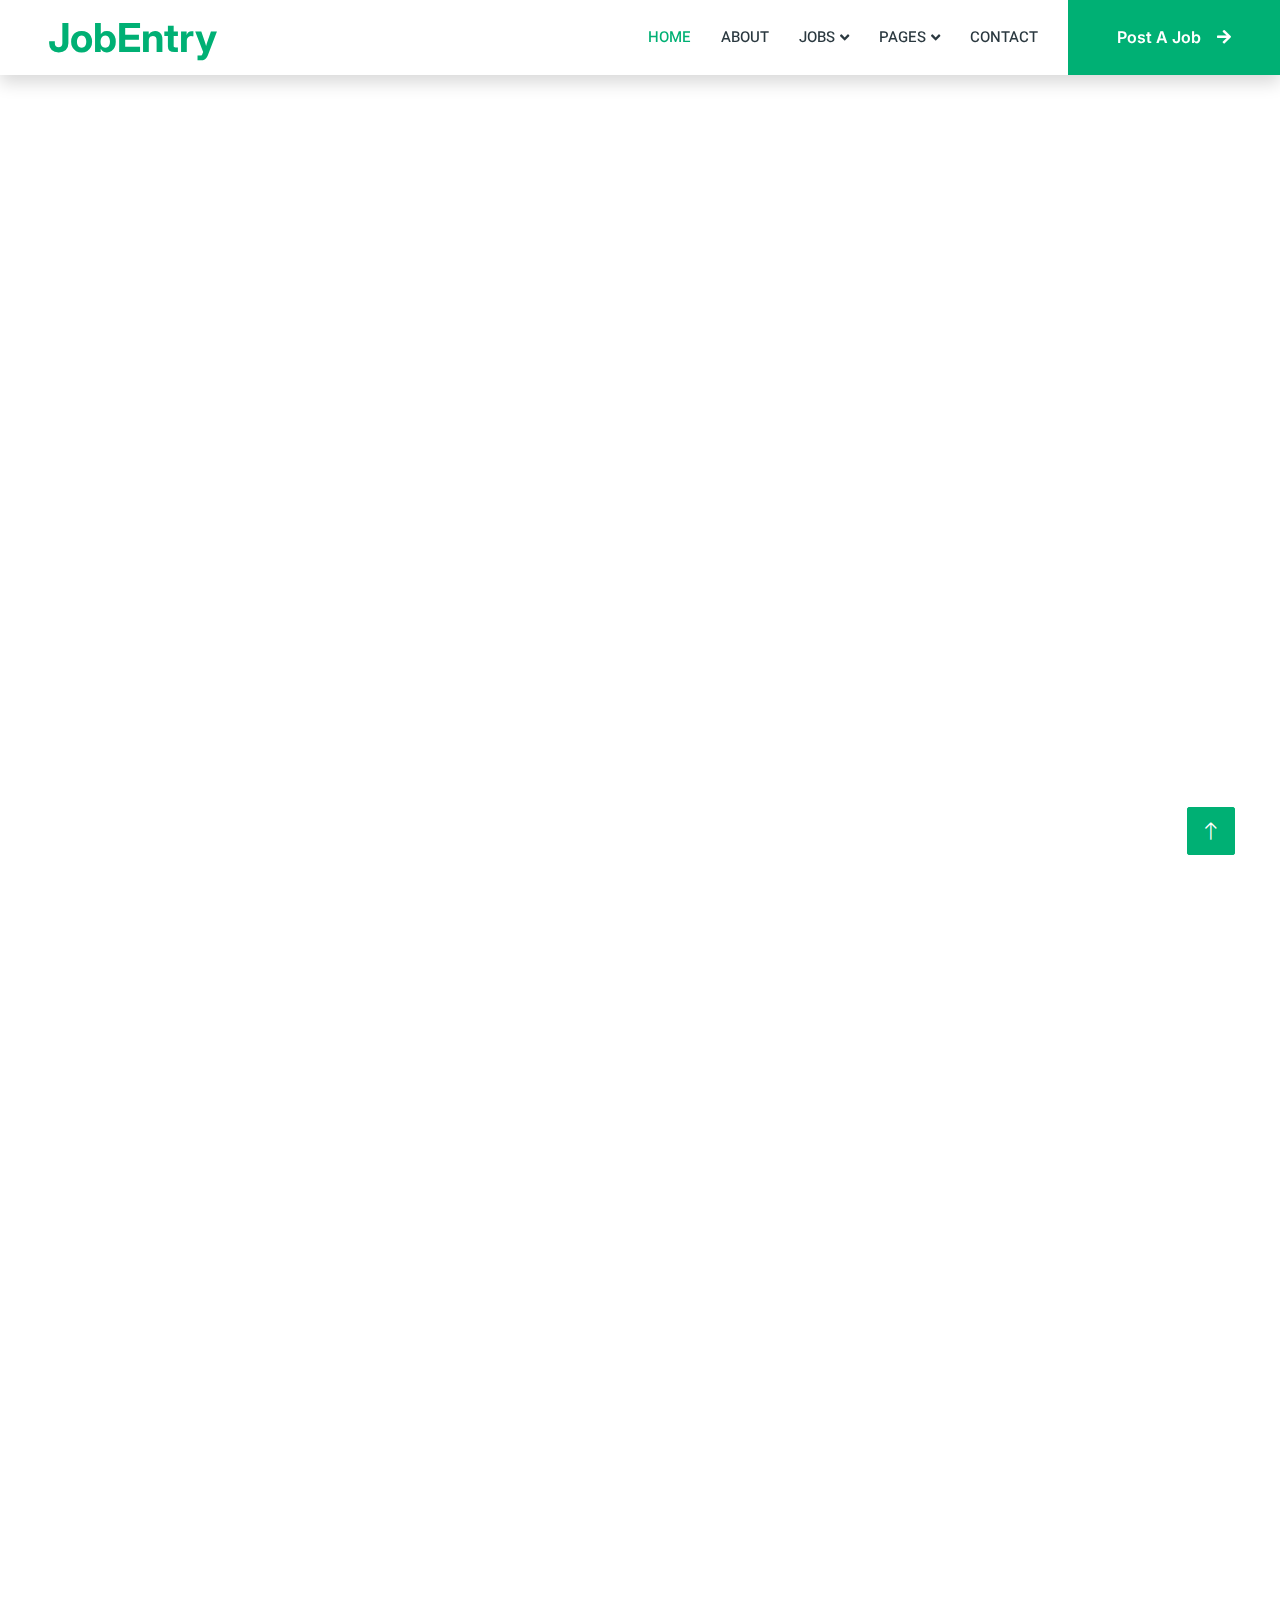
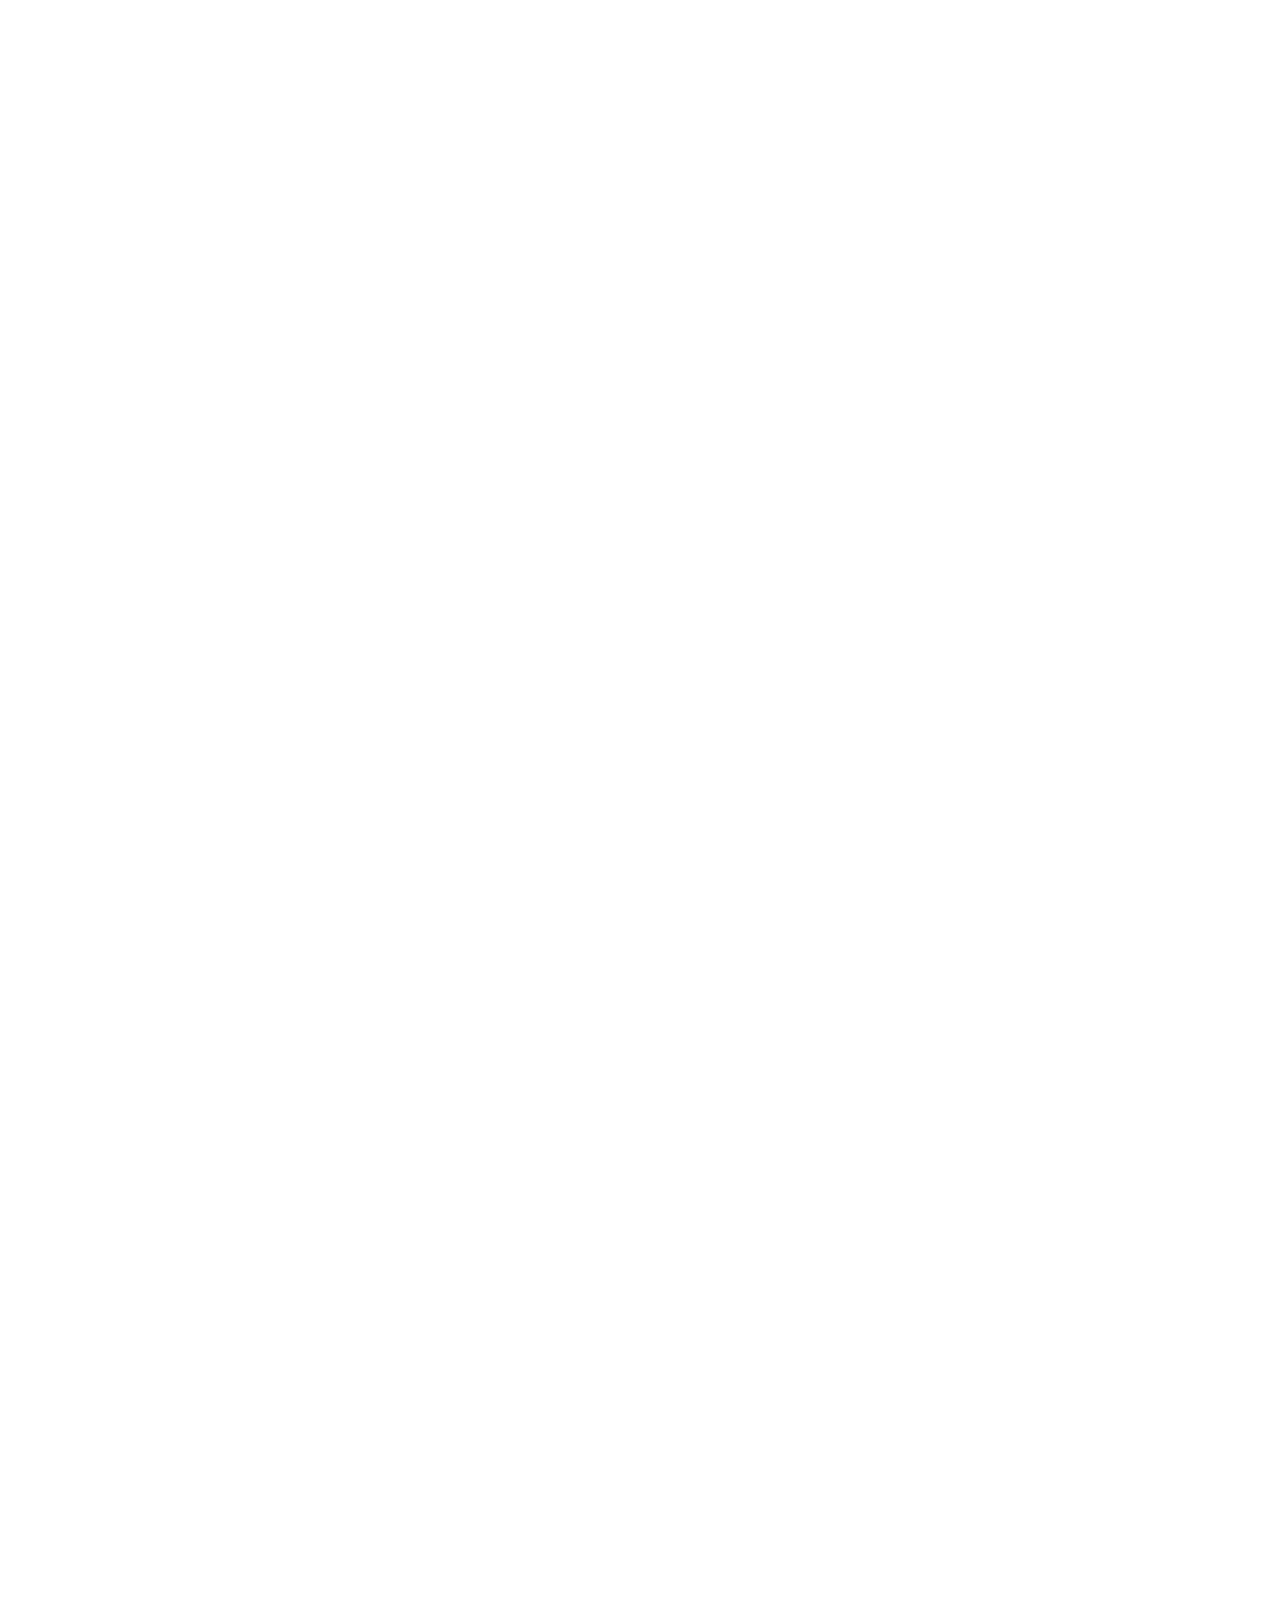
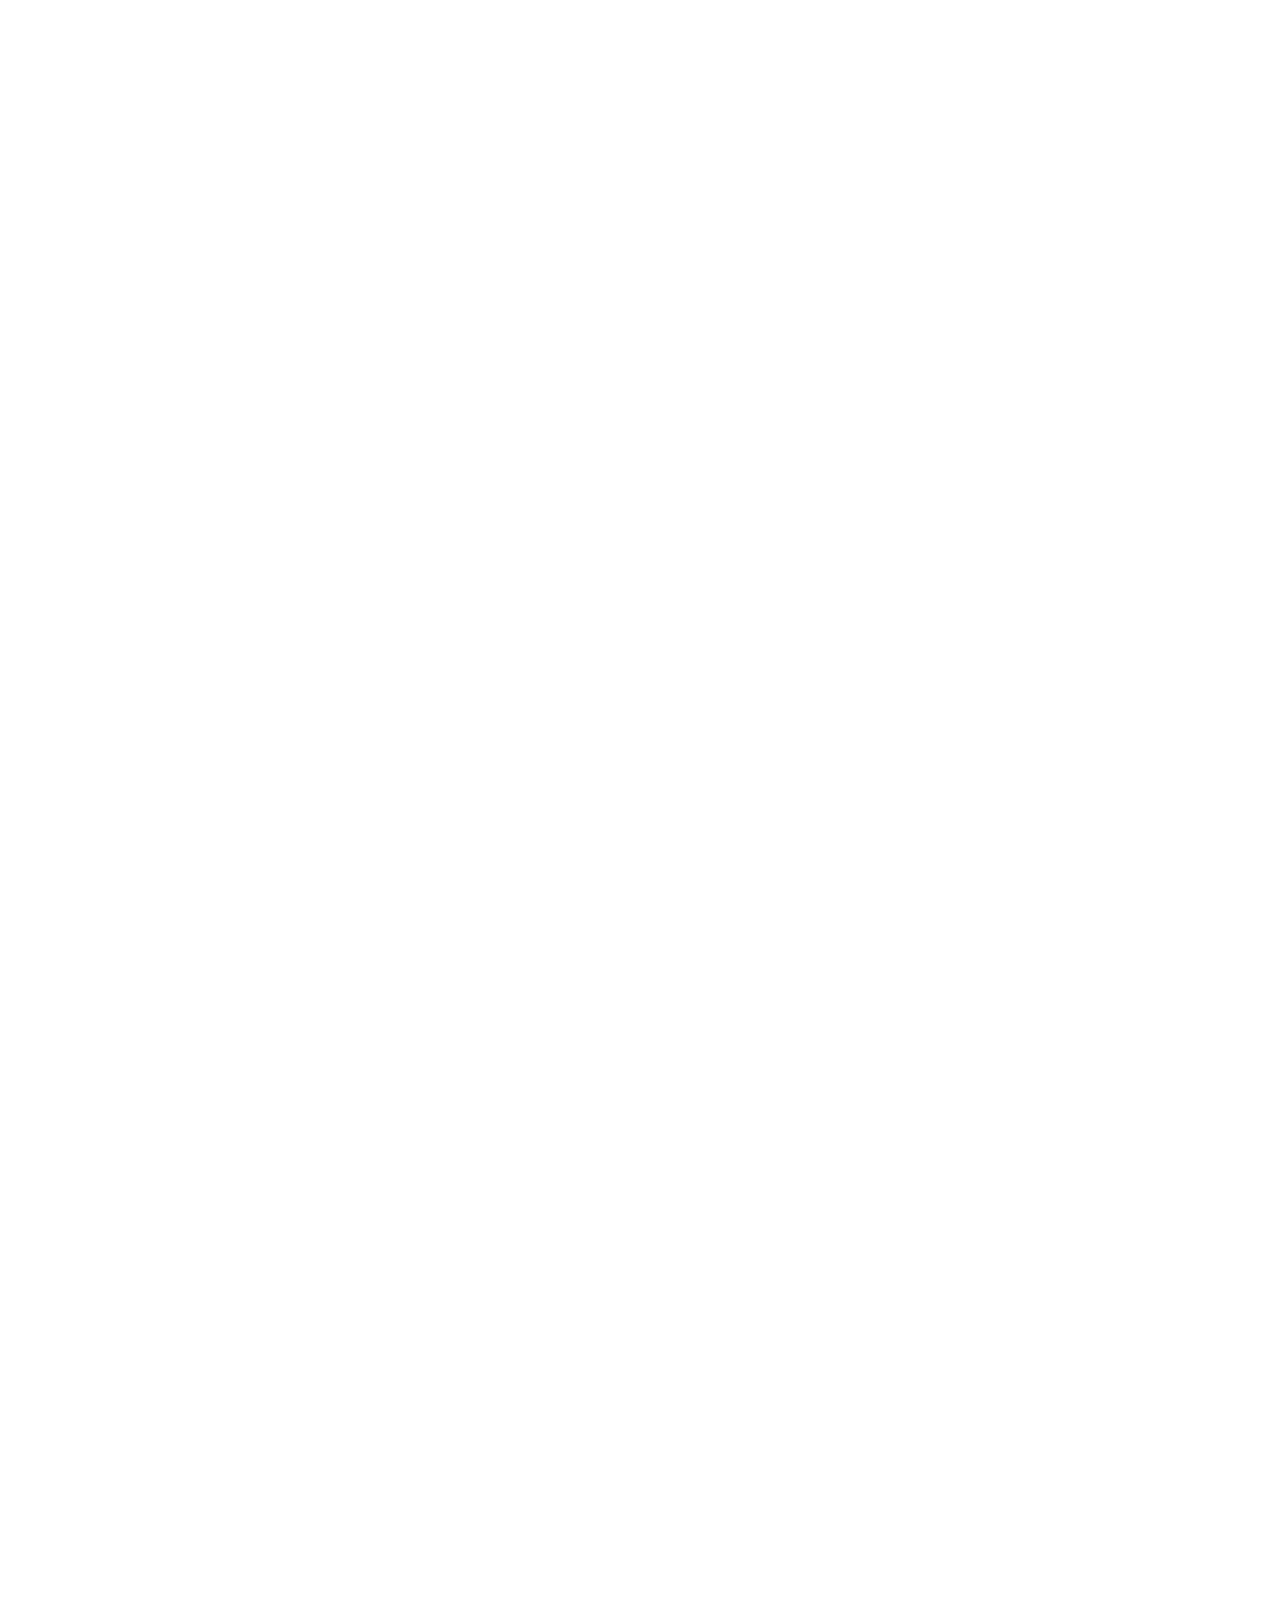
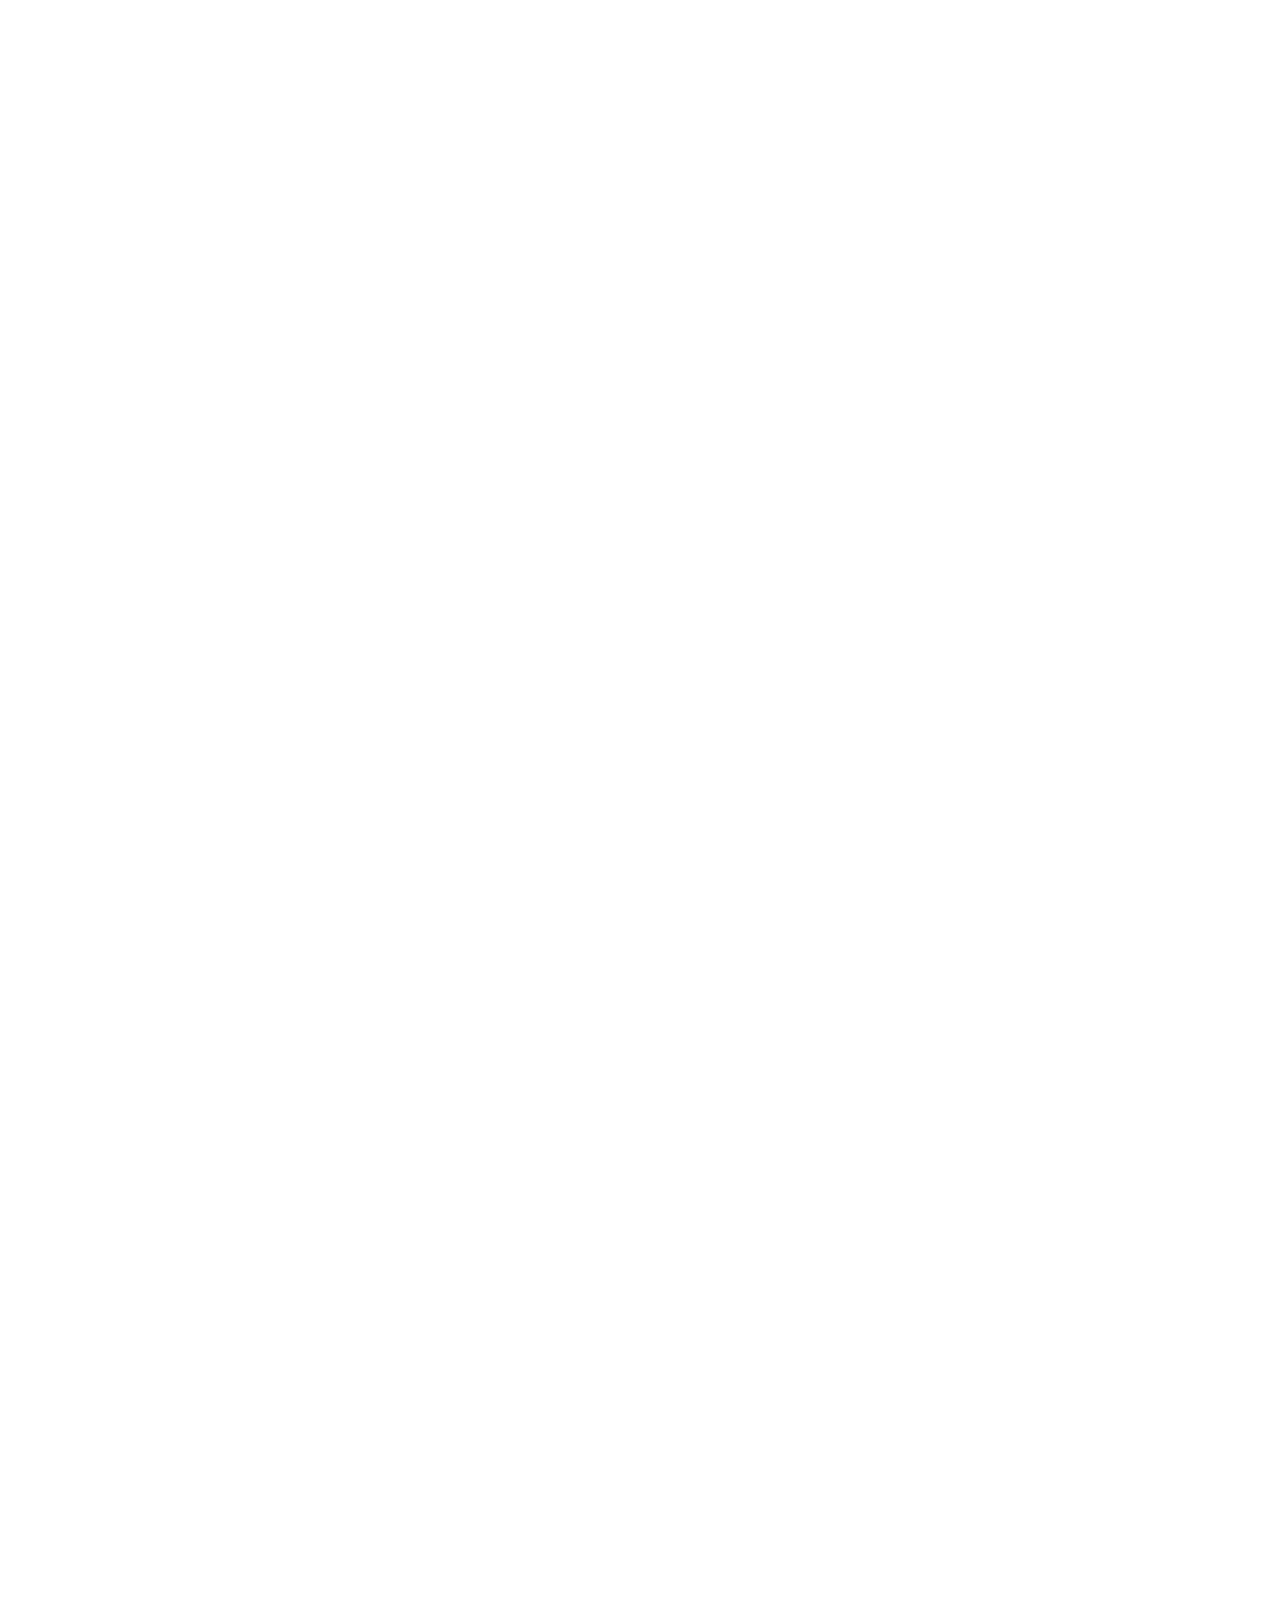
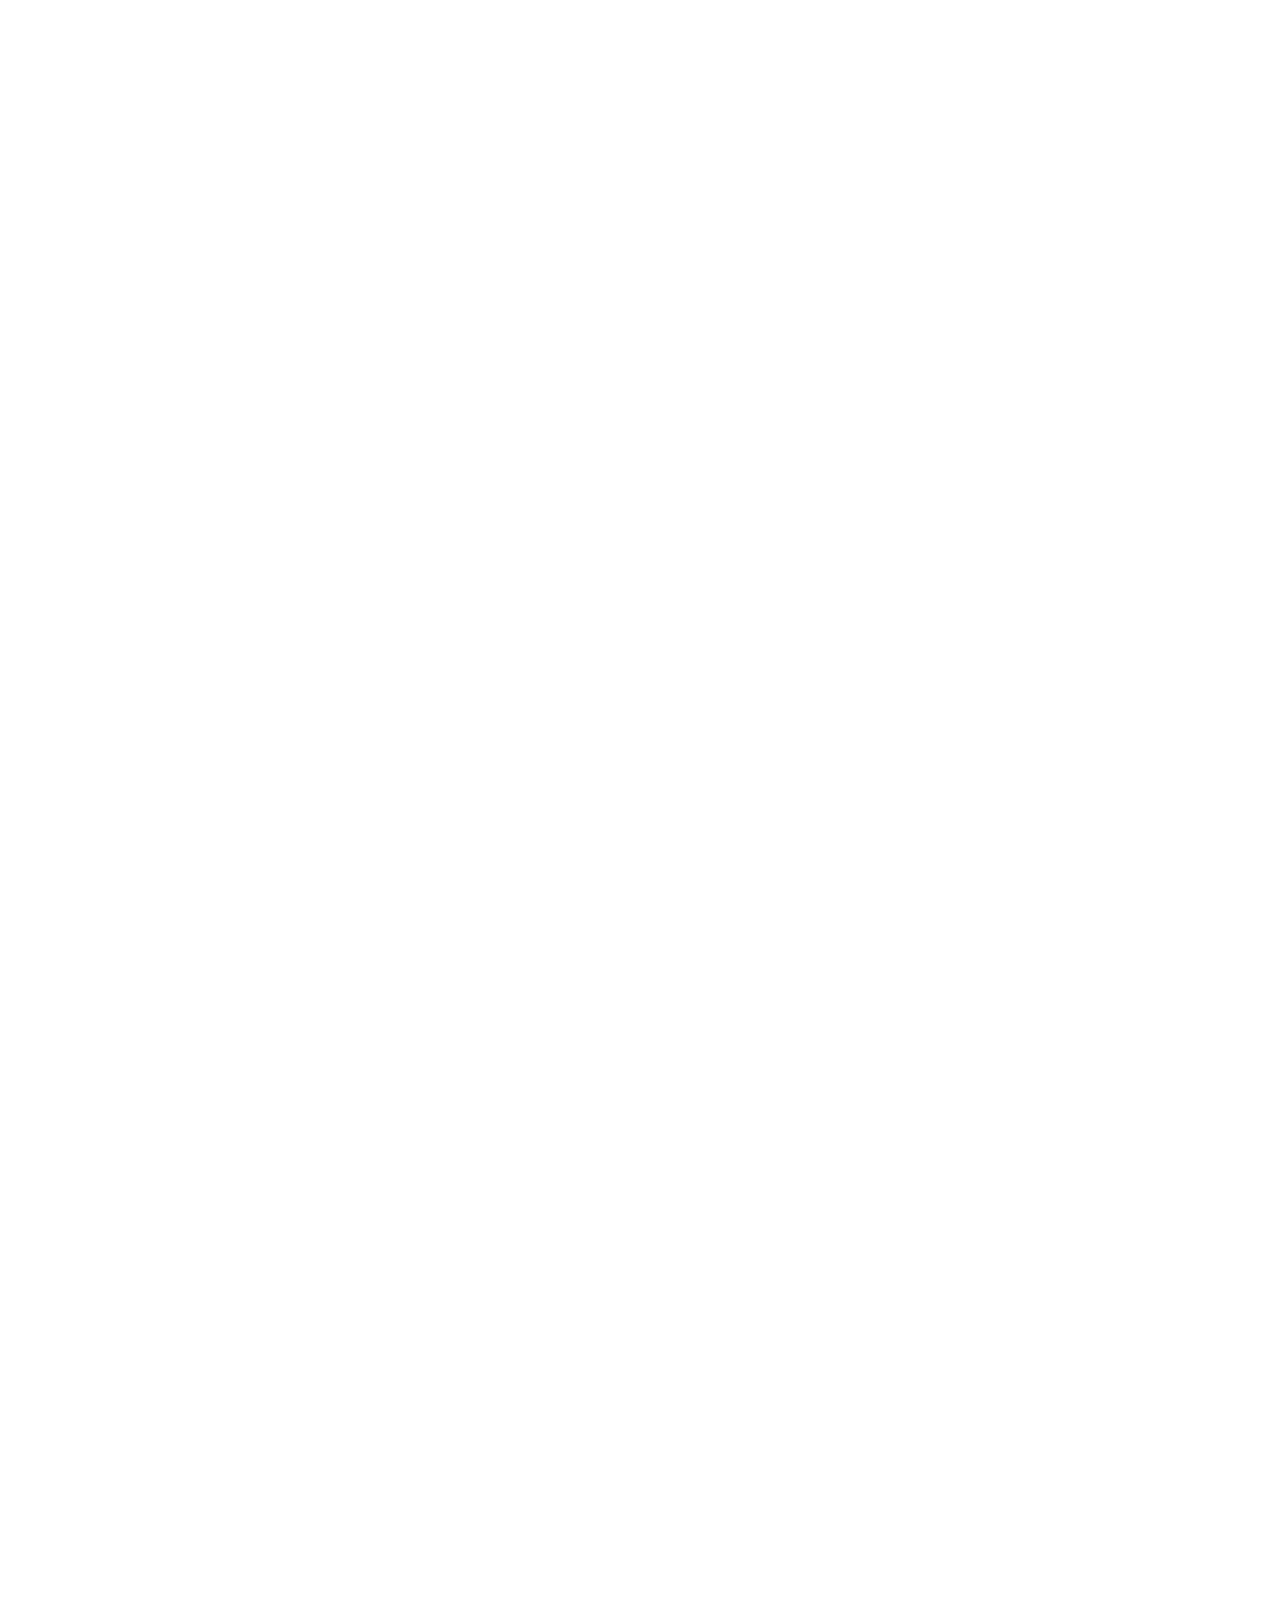
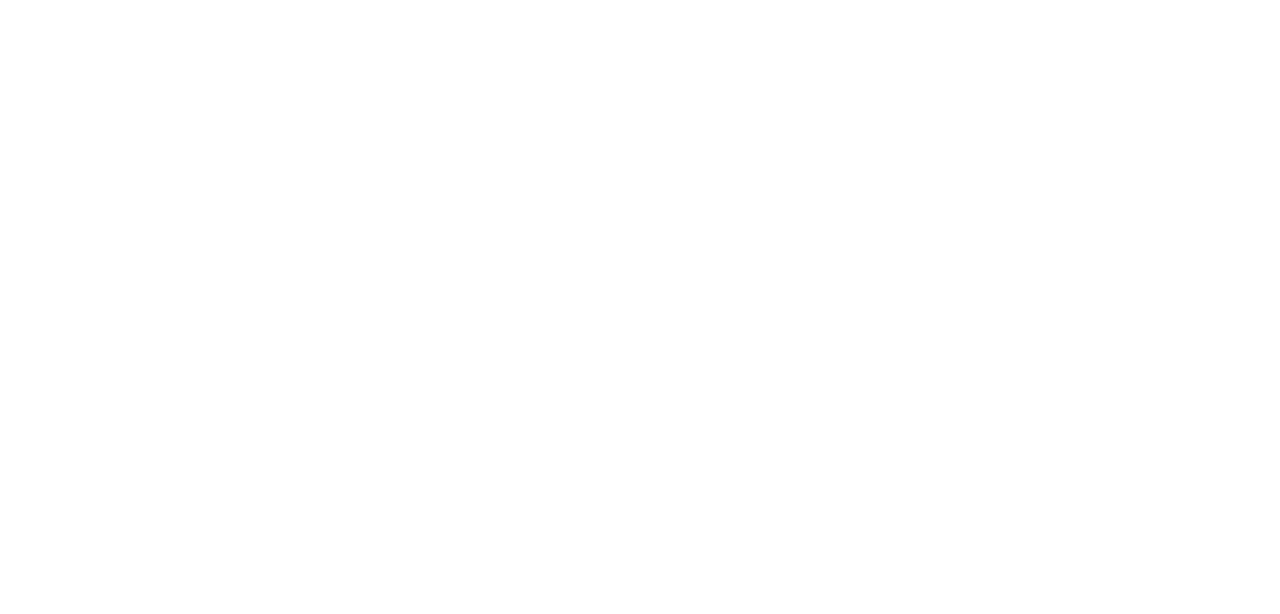
==== commit 0e85760a: "Update index.html" ====
--- a/index.html
+++ b/index.html
@@ -21,11 +21,11 @@
     <link href="https://cdn.jsdelivr.net/npm/bootstrap-icons@1.4.1/font/bootstrap-icons.css" rel="stylesheet">
 
     <!-- Libraries Stylesheet -->
-    <link href="lib/animate/animate.min.css" rel="stylesheet">
-    <link href="lib/owlcarousel/assets/owl.carousel.min.css" rel="stylesheet">
+    <link href="animate.min.css" rel="stylesheet">
+    <link href="carousel.min.css" rel="stylesheet">
 
     <!-- Customized Bootstrap Stylesheet -->
-    <link href="css/bootstrap.min.css" rel="stylesheet">
+    <link href="bootstrap.min.css" rel="stylesheet">
 
     <!-- Template Stylesheet -->
     <link href="style.css" rel="stylesheet">
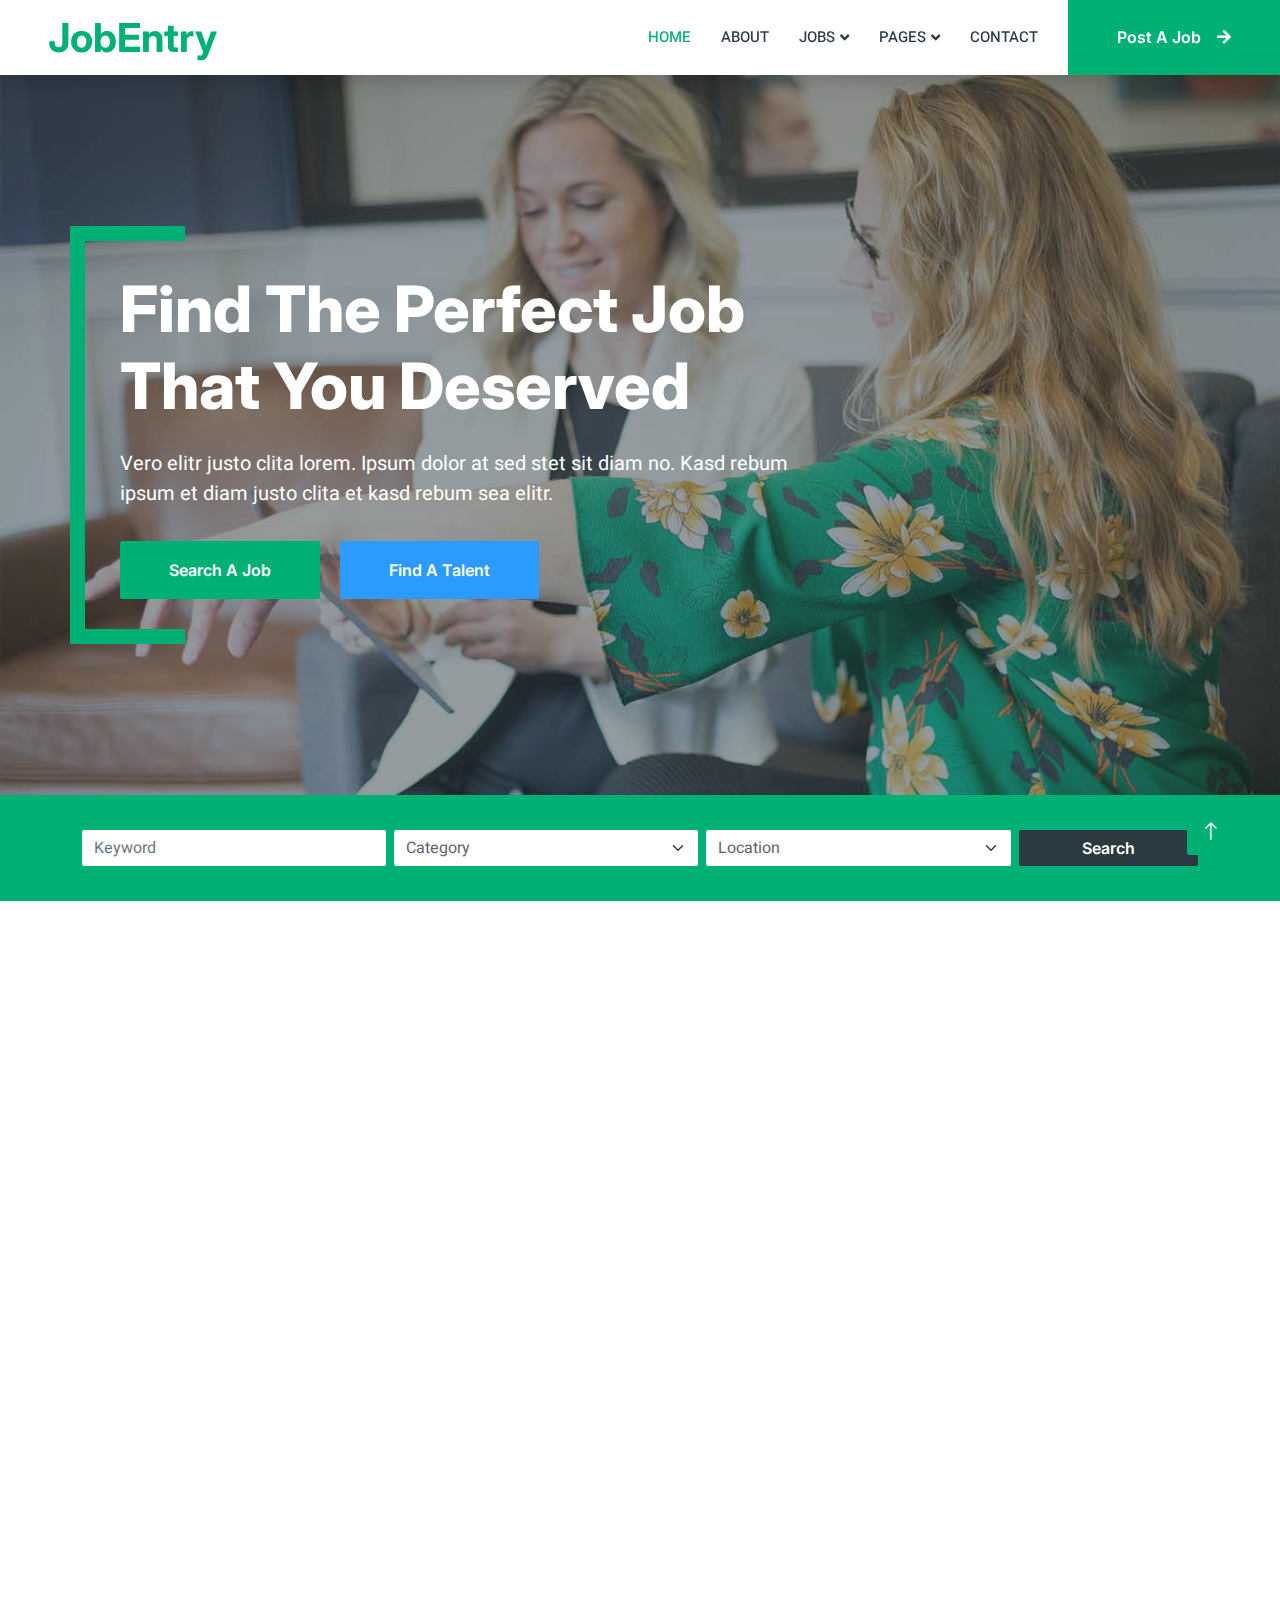
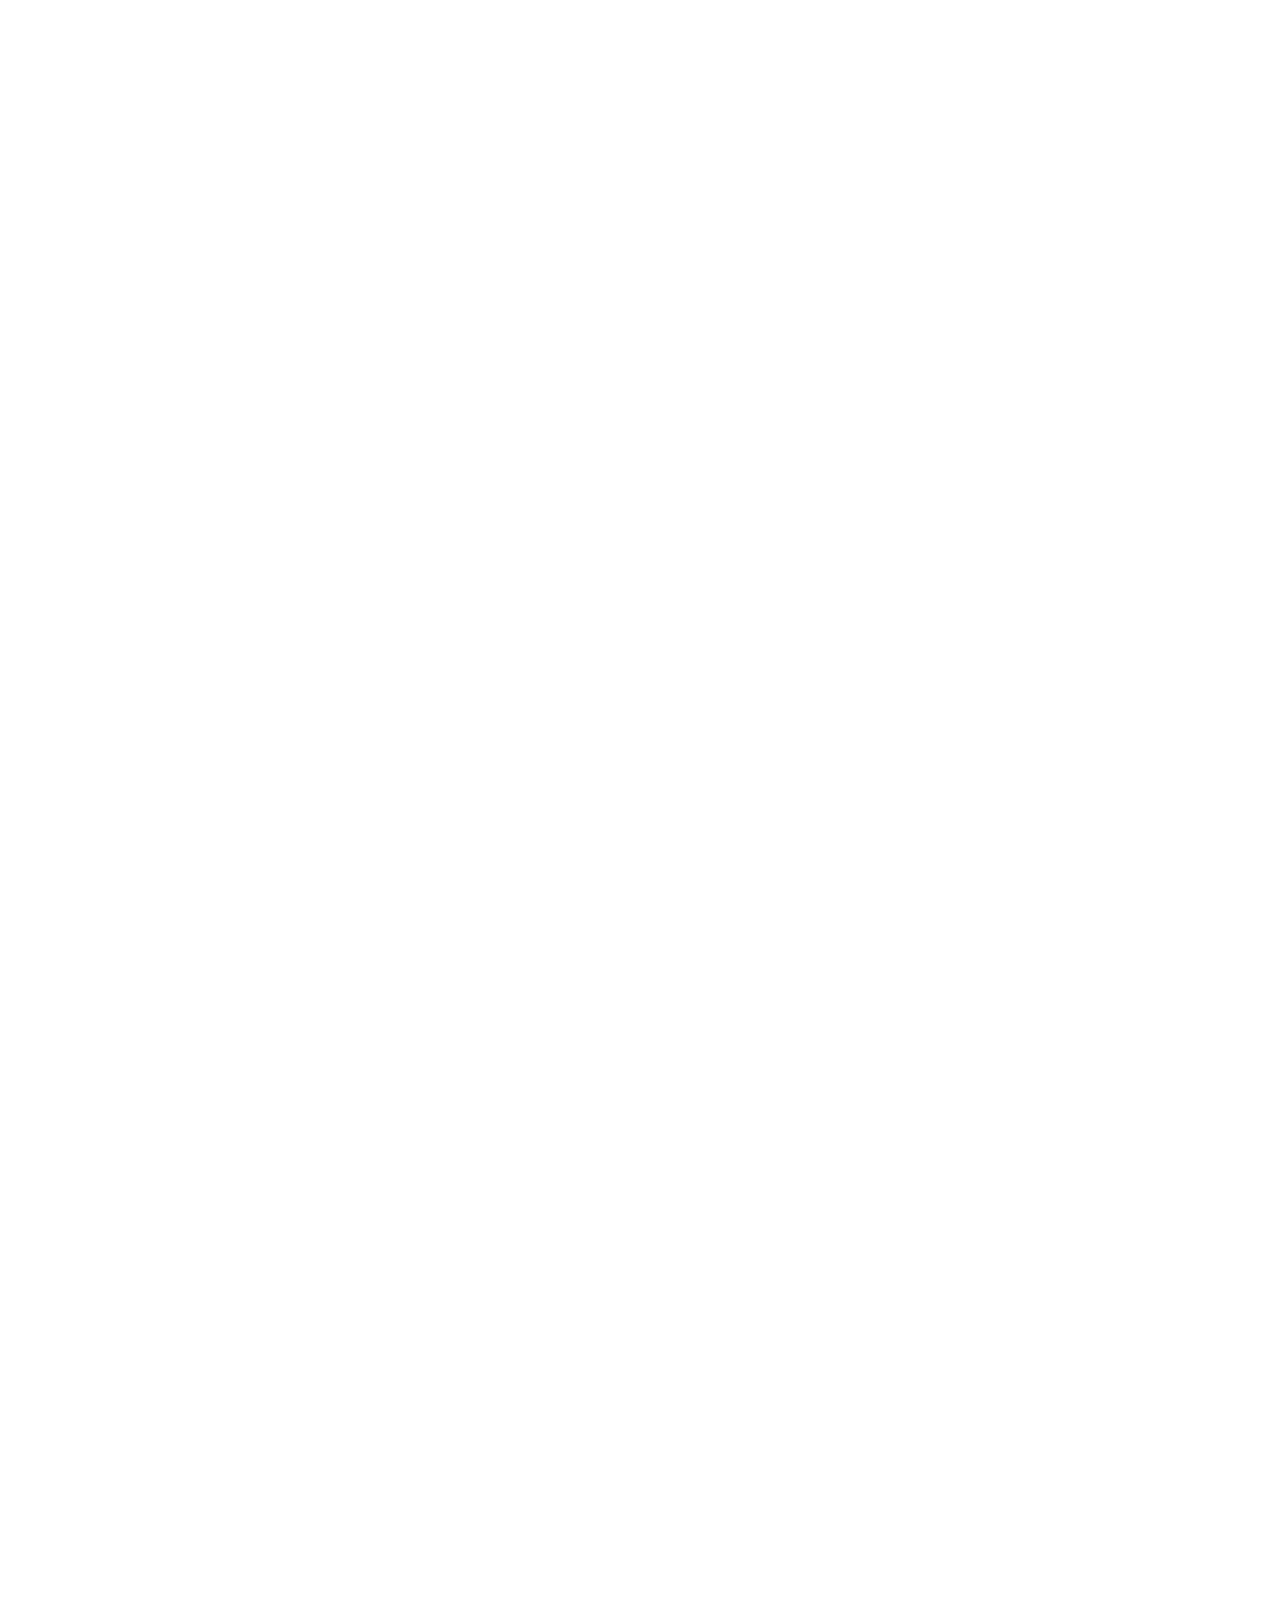
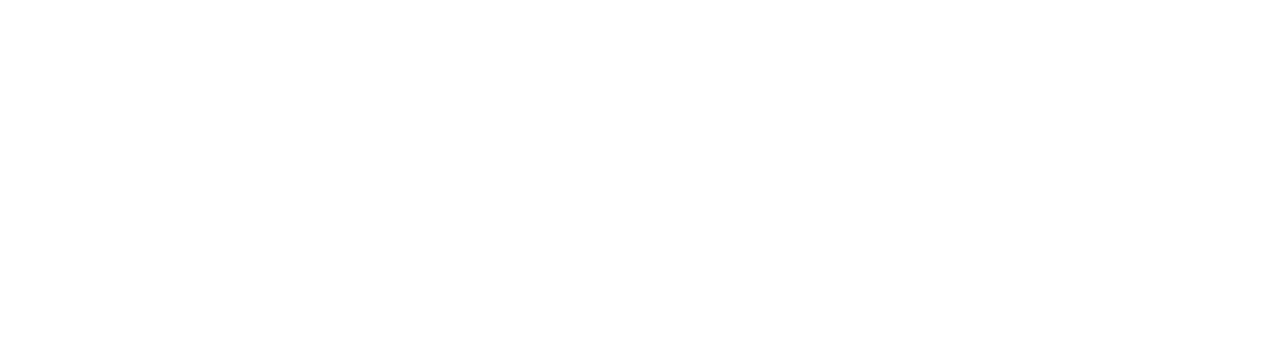
==== commit dd0a8705: "Update index.html" ====
--- a/index.html
+++ b/index.html
@@ -9,7 +9,7 @@
     <meta content="" name="description">
 
     <!-- Favicon -->
-    <link href="./favicon.ico" rel="icon">
+    <link href="favicon.ico" rel="icon">
 
     <!-- Google Web Fonts -->
     <link rel="preconnect" href="https://fonts.googleapis.com">
@@ -24,10 +24,11 @@
     <link href="animate.min.css" rel="stylesheet">
     <link href="carousel.min.css" rel="stylesheet">
 
+    <link href="owl.carousel.min.css" rel="stylesheet">
     <!-- Customized Bootstrap Stylesheet -->
     <link href="bootstrap.min.css" rel="stylesheet">
 
-    <!-- Template Stylesheet -->
+    
     <link href="style.css" rel="stylesheet">
 </head>
 
@@ -542,7 +543,7 @@
 
 
         <!-- Testimonial Start -->
-        <div class="container-xxl py-5 wow fadeInUp" data-wow-delay="0.1s">
+       <div class="container-xxl py-5 wow fadeInUp" data-wow-delay="0.1s">
             <div class="container">
                 <h1 class="text-center mb-5">Our Clients Say!!!</h1>
                 <div class="owl-carousel testimonial-carousel">
@@ -552,8 +553,8 @@
                         <div class="d-flex align-items-center">
                             <img class="img-fluid flex-shrink-0 rounded" src="./testimonial-1.jpg" style="width: 50px; height: 50px;">
                             <div class="ps-3">
-                                <h5 class="mb-1">Suchi</h5>
-                                <small>Web Developer</small>
+                                <h5 class="mb-1">Client Name</h5>
+                                <small>Profession</small>
                             </div>
                         </div>
                     </div>
@@ -563,8 +564,8 @@
                         <div class="d-flex align-items-center">
                             <img class="img-fluid flex-shrink-0 rounded" src="./testimonial-2.jpg" style="width: 50px; height: 50px;">
                             <div class="ps-3">
-                                <h5 class="mb-1">Swapneel Salunkhe</h5>
-                                <small>Creative diector</small>
+                                <h5 class="mb-1">Client Name</h5>
+                                <small>Profession</small>
                             </div>
                         </div>
                     </div>
@@ -574,8 +575,8 @@
                         <div class="d-flex align-items-center">
                             <img class="img-fluid flex-shrink-0 rounded" src="./testimonial-3.jpg" style="width: 50px; height: 50px;">
                             <div class="ps-3">
-                                <h5 class="mb-1">Aditya deshmukh</h5>
-                                <small>Product Management</small>
+                                <h5 class="mb-1">Client Name</h5>
+                                <small>Profession</small>
                             </div>
                         </div>
                     </div>
@@ -585,15 +586,14 @@
                         <div class="d-flex align-items-center">
                             <img class="img-fluid flex-shrink-0 rounded" src="./testimonial-4.jpg" style="width: 50px; height: 50px;">
                             <div class="ps-3">
-                                <h5 class="mb-1">Kalyani</h5>
-                                <small>Web Designer</small>
+                                <h5 class="mb-1">Client Name</h5>
+                                <small>Profession</small>
                             </div>
                         </div>
                     </div>
                 </div>
             </div>
         </div>
-        <!-- Testimonial End -->
         
 
         <!-- Footer Start -->
@@ -644,7 +644,7 @@
                         <div class="col-md-6 text-center text-md-start mb-3 mb-md-0">
                             &copy; <a class="border-bottom" href="#">OM_SALUNKHE</a>, All Right Reserved. 
 							
-							<!--/*** This template is free as long as you keep the footer author’s credit link/attribution link/backlink. If you'd like to use the template without the footer author’s credit link/attribution link/backlink, you can purchase the Credit Removal License from "https://htmlcodex.com/credit-removal". Thank you for your support. ***/-->
+							
 							<a class="border-bottom" href="https://htmlcodex.com"></a>
                         </div>
                         <div class="col-md-6 text-center text-md-end">
@@ -674,7 +674,7 @@
     <script src="waypoints.min.js"></script>
     <script src="owl.carousel.min.js"></script>
 
-    <!-- Template Javascript -->
+    <!--  Javascript -->
     <script src="main.js"></script>
 </body>
 
--- a/style.css
+++ b/style.css
@@ -233,7 +233,7 @@
 }
 
 .page-header {
-    background: linear-gradient(rgba(43, 57, 64, .5), rgba(43, 57, 64, .5)), url(../img/carousel-1.jpg) center center no-repeat;
+    background: linear-gradient(rgba(43, 57, 64, .5), rgba(43, 57, 64, .5)), url("carousel-1.jpg") center center no-repeat;
     background-size: cover;
 }
 
@@ -390,4 +390,4 @@
     margin-right: 0;
     padding-right: 0;
     border-right: none;
-}+}
